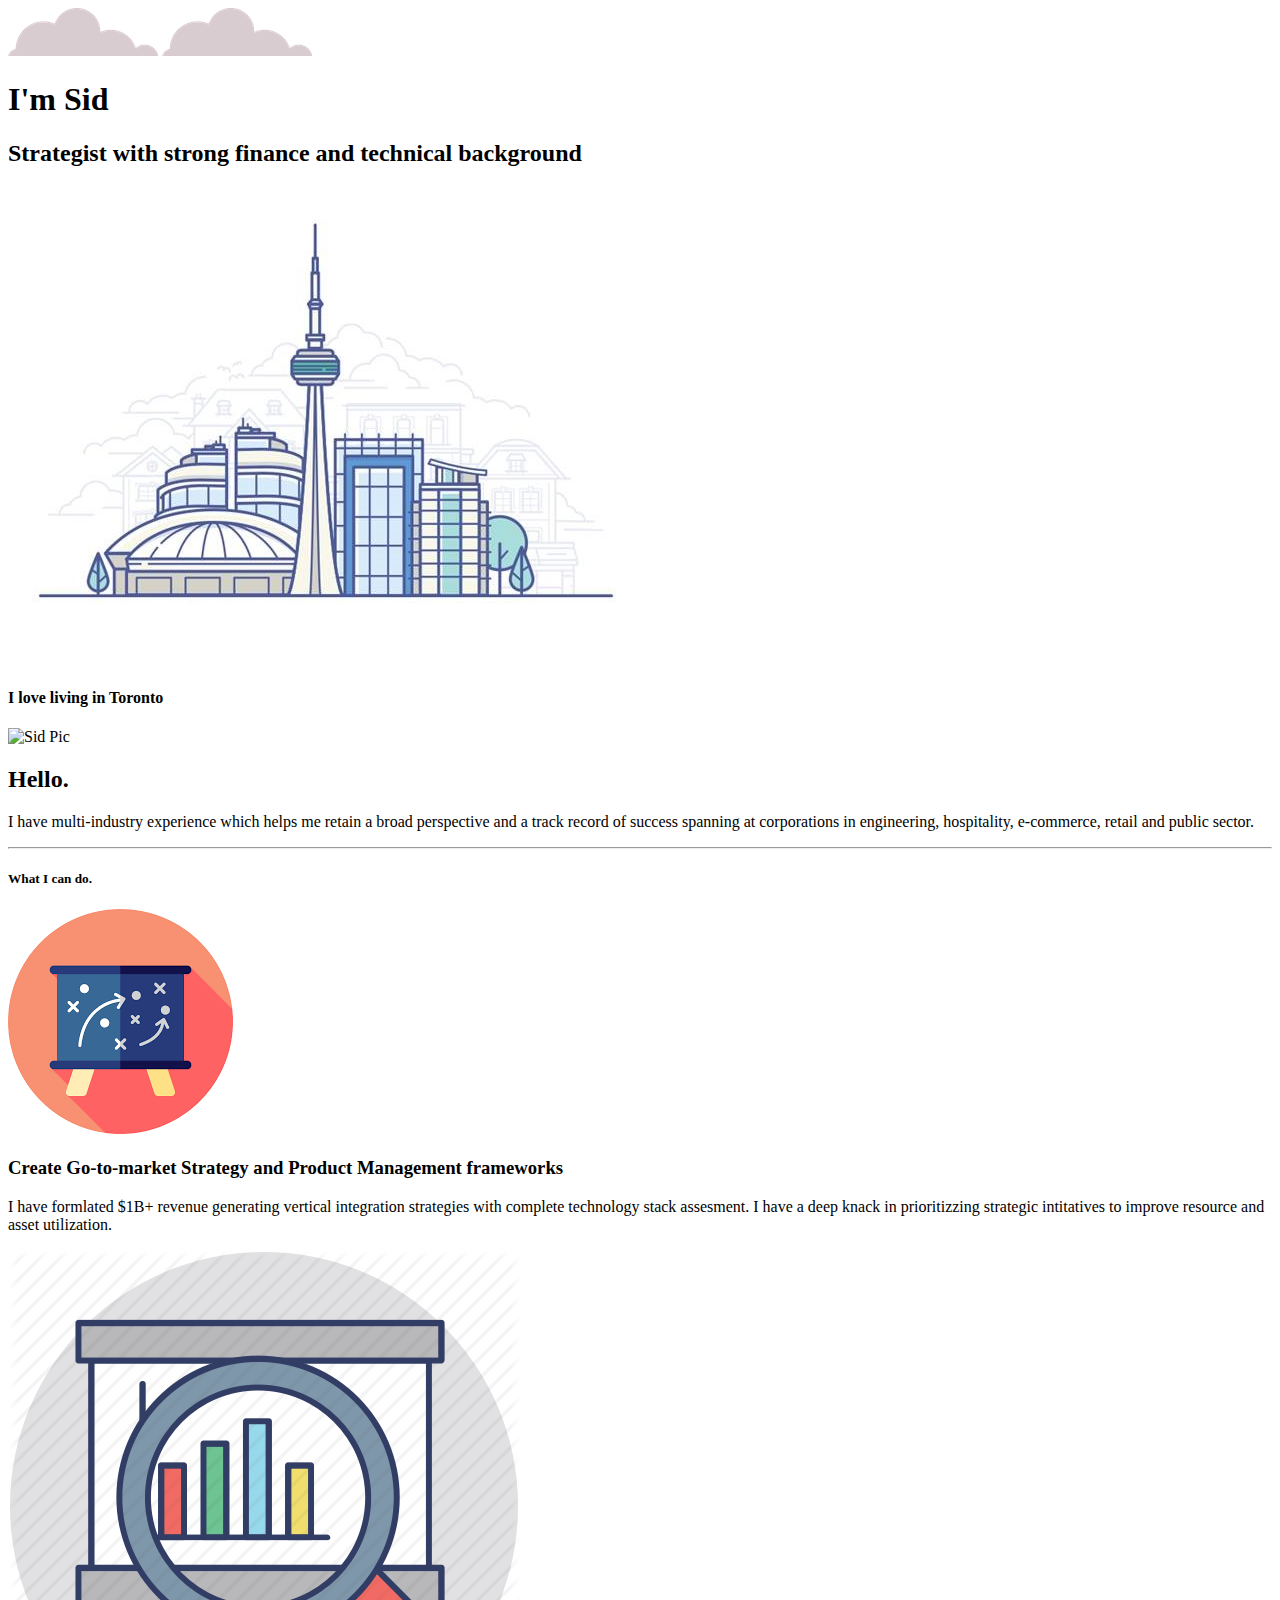
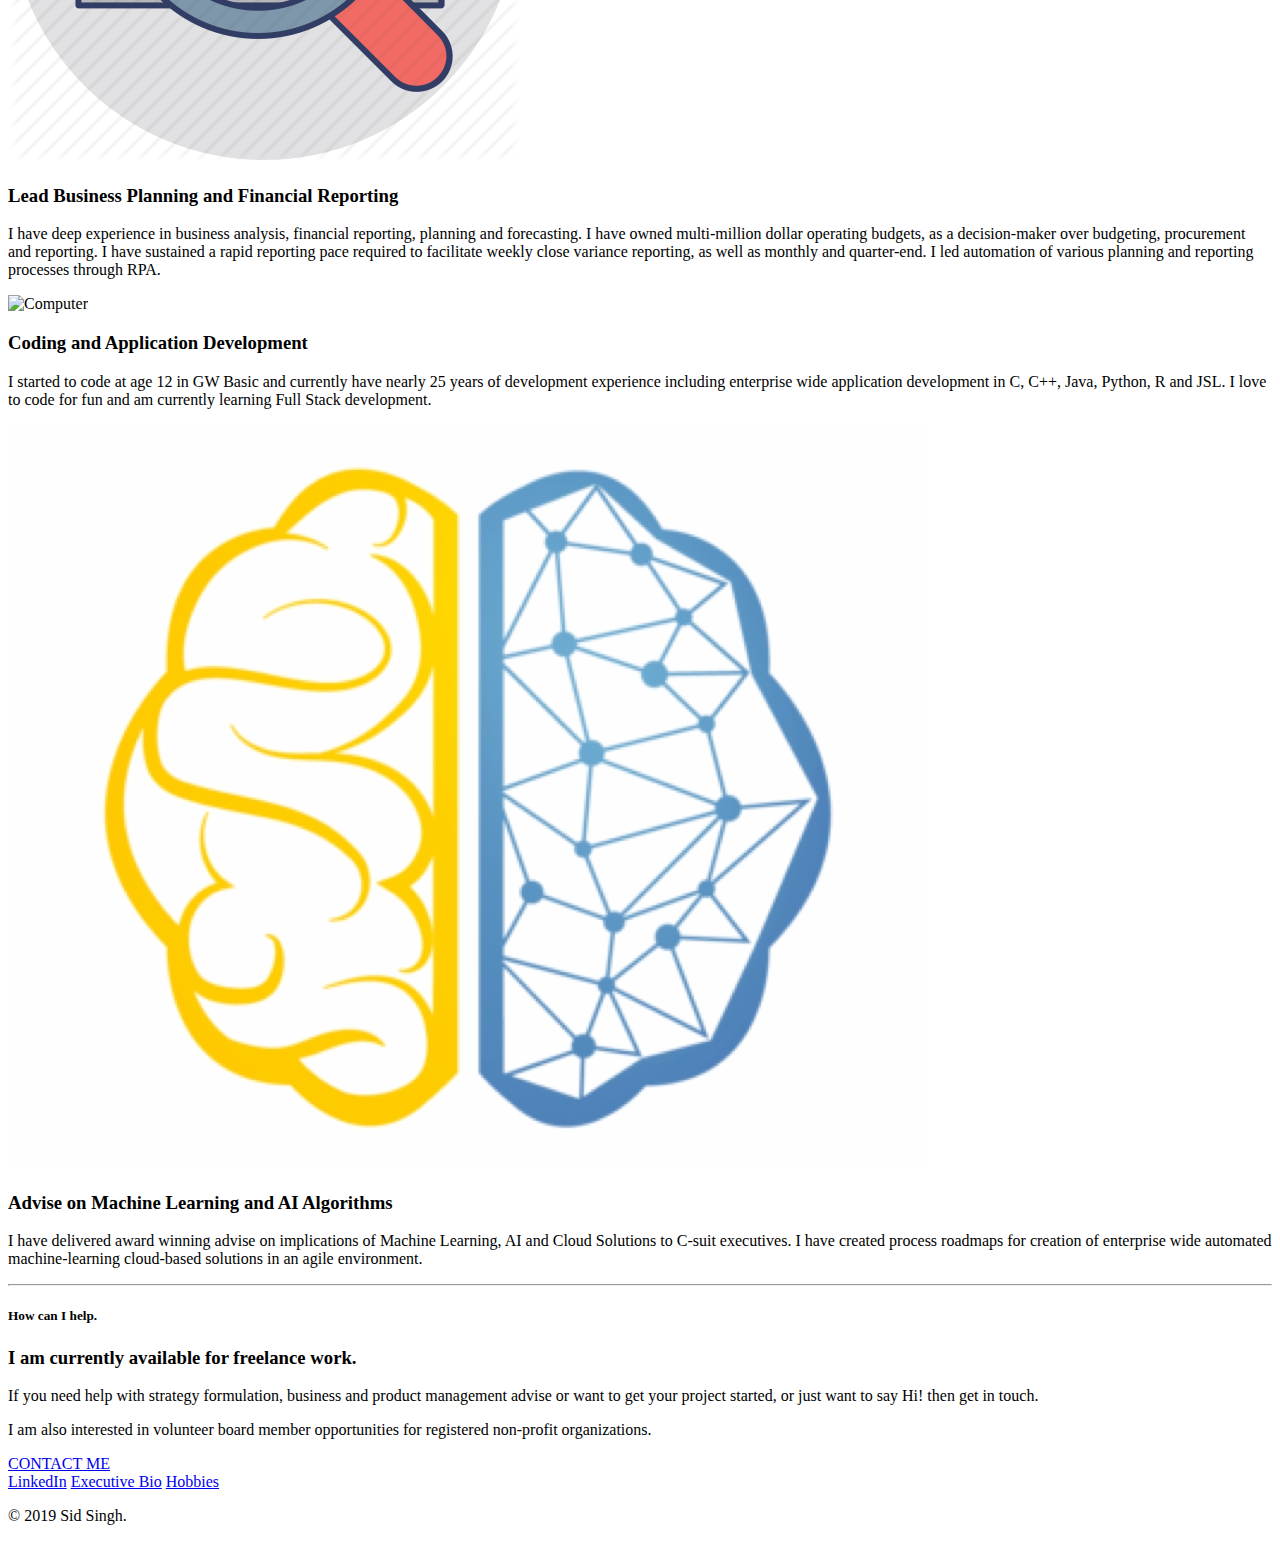
==== index.html @ 33d177bb "Update index.html" ====
<!DOCTYPE html>
<html lang="en" dir="ltr">
  <head>
    <meta charset="utf-8">
    <title>Sid WebPage</title>
    <link rel="stylesheet" href="css/styles.css">
    <link rel="icon" href="favicon3.ico">
    <link href="https://fonts.googleapis.com/css?family=Merriweather|Montserrat|Sacramento&display=swap" rel="stylesheet">
  </head>
  <body>
    <div class ="top-container">
      <img class="topcloud" src="cloud.png" alt="cloud">
      <img class="bottomcloud" src="cloud.png" alt="cloud">
      <h1>I'm Sid</h1>
      <h2>Strategist with strong finance and technical background</h2>
      <img class="toron" src="Toron2.jpg" alt="Toronto">
      <h4>I love living in Toronto</h4>
    </div>
    <div class="middle-container">
      <div class="profile">
        <img class ="sidpic" src="Sid Avatar KMD.png" alt="Sid Pic">
        <h2>Hello.</h2>
        <p class = "intropara">I have multi-industry experience which helps me retain a broad perspective and a track record of success spanning at corporations in engineering, hospitality, e-commerce, retail and public sector.</p>
      </div>
      <hr />
      <div class="skills">
          <h5>What I can do.</h4>
            <div class="skill-row">
                  <img class="strategy" src="strategy.png" alt="Strategy">
                  <h3>Create Go-to-market Strategy and Product Management frameworks</h3>
                  <p>I have formlated $1B+ revenue generating vertical integration strategies with complete technology stack assesment. I have a deep knack in prioritizzing strategic intitatives to improve resource and asset utilization.</p>
          </div>
          <div class="skill-row">
                  <img class="fin" src="Analysis.png" alt="Finance">
                  <h3>Lead Business Planning and Financial Reporting</h3>
                  <p>I have deep experience in business analysis, financial reporting, planning and forecasting. I have owned multi-million dollar operating budgets, as a decision-maker over budgeting, procurement and reporting. I have sustained a rapid reporting pace required to facilitate weekly close variance reporting, as well as monthly and quarter-end. I led automation of various planning and reporting processes through RPA.</p>
          </div>
          <div class="skill-row">
                  <img class="compu" src="computer.png" alt="Computer">
                  <h3>Coding and Application Development</h3>
                  <p>I started to code at age 12 in GW Basic and currently have nearly 25 years of development experience including enterprise wide application development in C, C++, Java, Python, R and JSL. I love to code for fun and am currently learning Full Stack development.</p>
          </div>
          <div class="skill-row">
                  <img class="ai" src="ML.png" alt="Artifical Intelligence">
                  <h3>Advise on Machine Learning and AI Algorithms</h3>
                  <p>I have delivered award winning advise on implications of Machine Learning, AI and Cloud Solutions to C-suit executives. I have created process roadmaps for creation of enterprise wide automated machine-learning cloud-based solutions in an agile environment.</p>
          </div>

      </div>
      <hr>
      <h5>How can I help.</h5>
      <h3>I am currently available for freelance work.</h3>
      <p class = "intropara">If you need help with strategy formulation, business and product management advise or want to get your project started, or just want to say Hi! then get in touch.</p>
      <p class = "intropara"> I am also interested in volunteer board member opportunities for registered non-profit organizations.</p>
      <a class="butn" href="mailto:sid.arhat@gmail.com">CONTACT ME</a>

    </div>

    <div class="bottom-container">
      <a class="footer-link" href="https://www.linkedin.com/in/sidsingh14/">LinkedIn</a>
      <a class="footer-link" href="execprofile.html">Executive Bio</a>
      <a class="footer-link" href="hobbies.html">Hobbies</a>
      <p class = "copyright">© 2019 Sid Singh.</p>
    </div>
  </body>
</html>
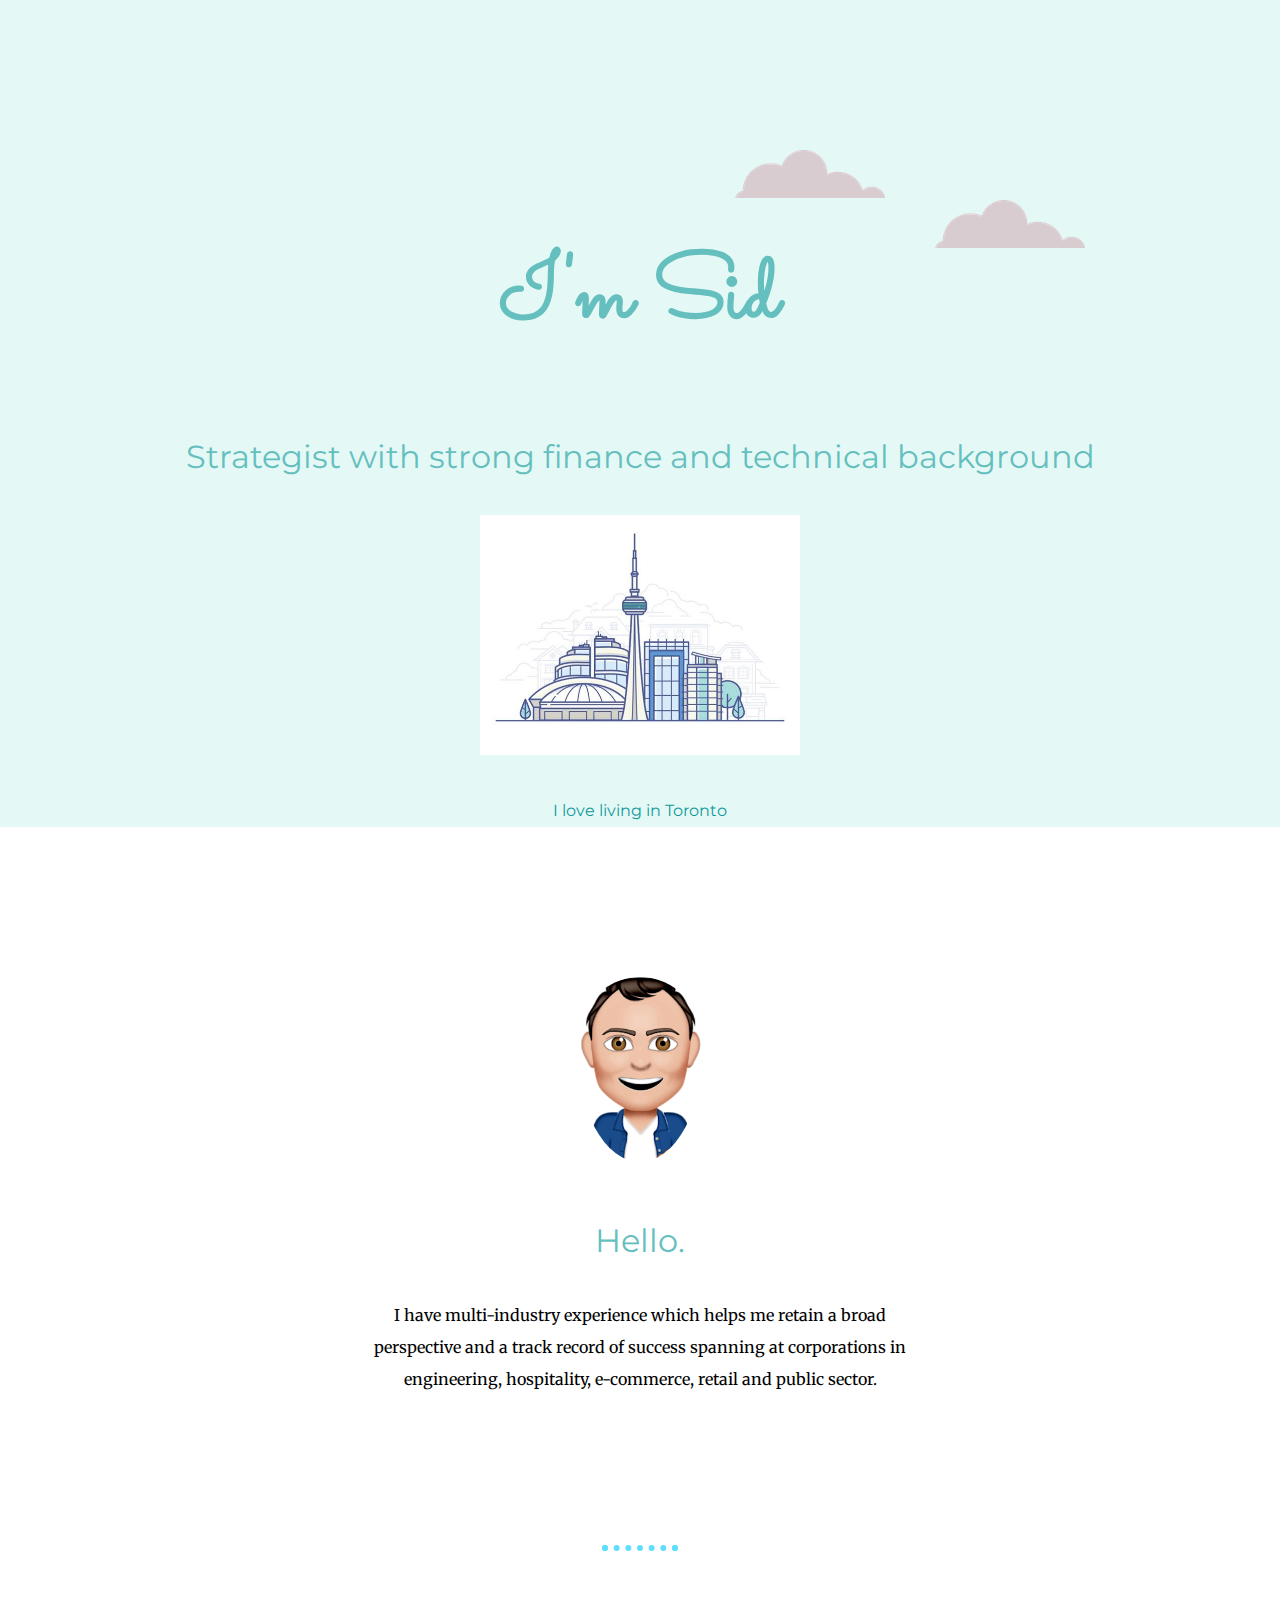
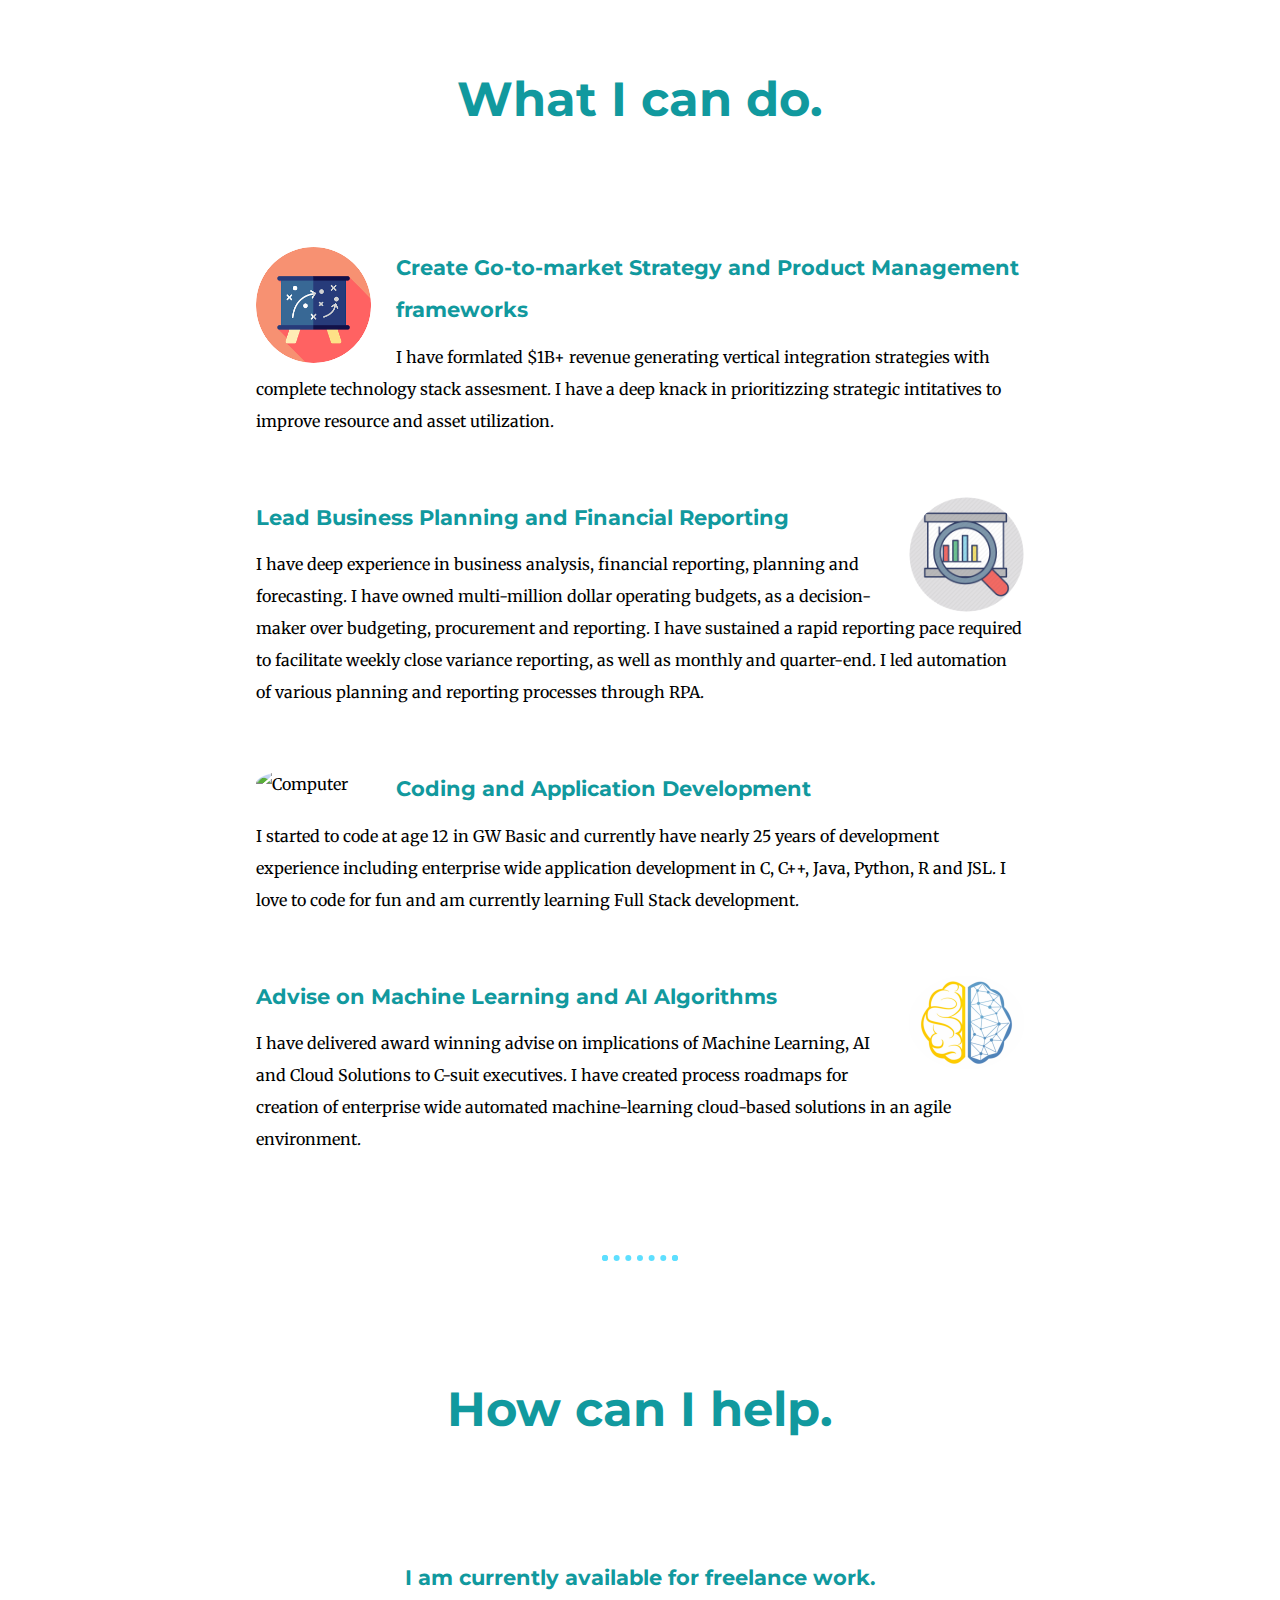
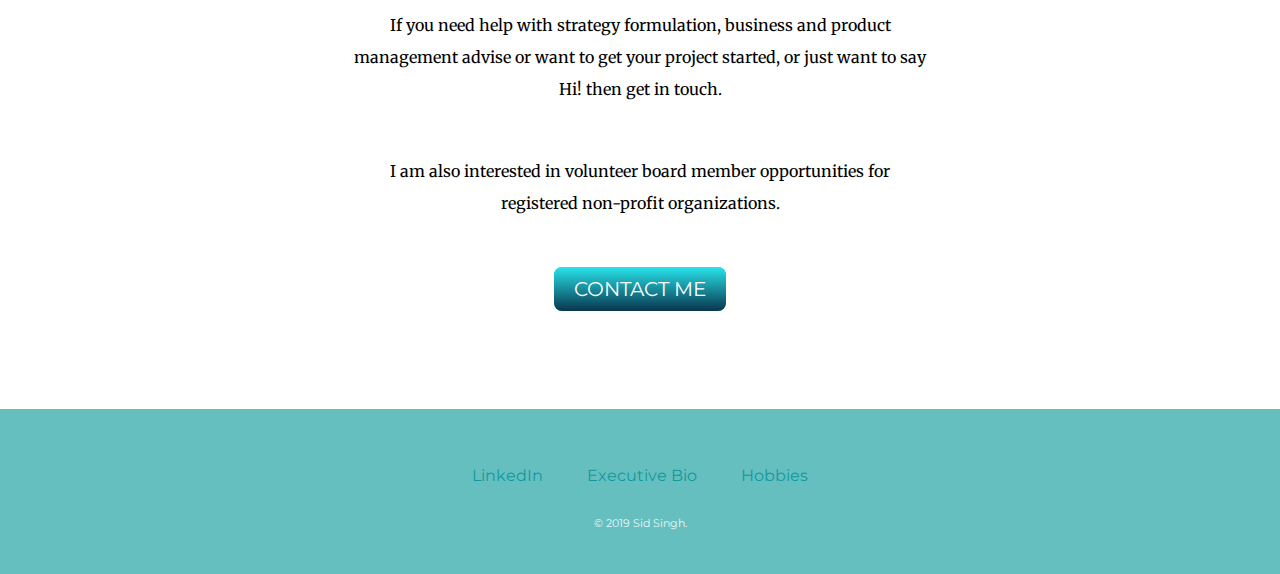
==== commit 2f43e6cf: "Update index.html" ====
--- a/index.html
+++ b/index.html
@@ -3,7 +3,7 @@
   <head>
     <meta charset="utf-8">
     <title>Sid WebPage</title>
-    <link rel="stylesheet" href="css/styles.css">
+    <link rel="stylesheet" href="style/styles.css">
     <link rel="icon" href="favicon3.ico">
     <link href="https://fonts.googleapis.com/css?family=Merriweather|Montserrat|Sacramento&display=swap" rel="stylesheet">
   </head>
--- a/style/styles.css
+++ b/style/styles.css
@@ -0,0 +1,179 @@
+body {
+  margin: 0;
+  text-align: center;
+  background-color:#0000;
+  font-family: 'Merriweather', serif;
+  line-height: 2;
+}
+
+h1{
+  color: #66BFBF;
+  font-family: 'Sacramento', cursive;
+  /*font-family: "Brush Script MT", cursive;*/
+  font-size: 5.625rem;
+  margin: 0 auto 0 auto;
+}
+h2{
+  color: #66BFBF;
+  font-family: 'Montserrat', sans-serif;
+  font-size: 2.0rem;
+  font-weight: normal;
+  padding-top: 10px;
+}
+h3{
+  color: #11999E;
+  font-family: 'Montserrat', sans-serif;
+  margin: 60px auto 10px auto;
+  font-size: 1.3rem;
+}
+h4{
+  color: #11999E;
+  font-family: 'Montserrat', sans-serif;
+  margin: 30px auto 30px auto;
+  font-weight: normal;
+}
+h5{
+  color: #11999E;
+  font-family: 'Montserrat', sans-serif;
+  margin: 100px auto 100px auto;
+  font-size: 3.0rem;
+}
+p{
+  margin: auto;
+  line-height: 2;
+}
+hr{
+  border: dotted #5edfff 6PX;
+  border-bottom: none;
+  width: 5%;
+  margin: 100px auto;
+}
+.intropara{
+  width: 45%;
+  margin: auto;
+  line-height: 2;
+  padding-bottom: 50px;
+}
+.midpara{
+  width: 80%;
+  margin: auto;
+  line-height: 2;
+  padding-bottom: 20px;
+}
+
+a{
+  color: #11999E;
+  font-family: 'Montserrat', sans-serif;
+  margin: 20px 20px;
+  text-decoration: none;
+}
+
+a:hover{
+  color: #EAF6F6;
+
+}
+.copyright{
+  color: #EAF6F6;
+  font-family: 'Montserrat', sans-serif;
+  margin: 20px 20px;
+  font-size: 0.7rem;
+}
+
+.top-container{
+  position: relative;
+  background-color:#E4F9F5;
+  padding-top: 100px;
+}
+.toron{
+  position: relative;
+  width: 25%;
+}
+.middle-container{
+  background-color: white;
+  position: relative;
+  margin: 100px 0;
+}
+.bottom-container{
+  background-color: #66BFBF;
+  position: relative;
+  padding-top: 50px;
+  padding-bottom: 20px;
+}
+.sidpic{
+  width: 10%;
+  border-radius: 50%;
+  padding-top: 50px;
+}
+
+.skills{
+  text-align: center;
+}
+.skill-row{
+  margin: 50px auto 50px auto;
+  width: 60%;
+  text-align: left;
+  line-height: 2;
+}
+.compu{
+  width: 15%;
+  border-radius: 50%;
+  float: left;
+  margin-right: 25px;
+}
+.fin{
+  width: 15%;
+  border-radius: 50%;
+  float: right;
+  margin-left: 25px;
+}
+.strategy{
+  width: 15%;
+  border-radius: 50%;
+  float: left;
+  margin-right: 25px;
+}
+.ai{
+  width: 15%;
+  border-radius: 50%;
+  float: right;
+  margin-left: 25px;
+}
+.bottomcloud{
+  position: absolute;
+  padding-top: 100px;
+  margin-left: 50px;
+}
+.topcloud{
+  position: relative;
+  padding-top: 50px;
+  margin-left: 340px;
+}
+
+
+
+.butn {
+  background: #28e4eb;
+  background-image: -webkit-linear-gradient(top, #28e4eb, #08354d);
+  background-image: -moz-linear-gradient(top, #28e4eb, #08354d);
+  background-image: -ms-linear-gradient(top, #28e4eb, #08354d);
+  background-image: -o-linear-gradient(top, #28e4eb, #08354d);
+  background-image: linear-gradient(to bottom, #28e4eb, #08354d);
+  -webkit-border-radius: 28;
+  -moz-border-radius: 28;
+  border-radius: 8px;
+  font-family: 'Montserrat', sans-serif;
+  color: #ffffff;
+  font-size: 20px;
+  padding: 10px 20px 10px 20px;
+  text-decoration: none;
+}
+
+.butn:hover {
+  background: #0b88bd;
+  background-image: -webkit-linear-gradient(top, #0b88bd, #2bc4ad);
+  background-image: -moz-linear-gradient(top, #0b88bd, #2bc4ad);
+  background-image: -ms-linear-gradient(top, #0b88bd, #2bc4ad);
+  background-image: -o-linear-gradient(top, #0b88bd, #2bc4ad);
+  background-image: linear-gradient(to bottom, #0b88bd, #2bc4ad);
+  text-decoration: none;
+}
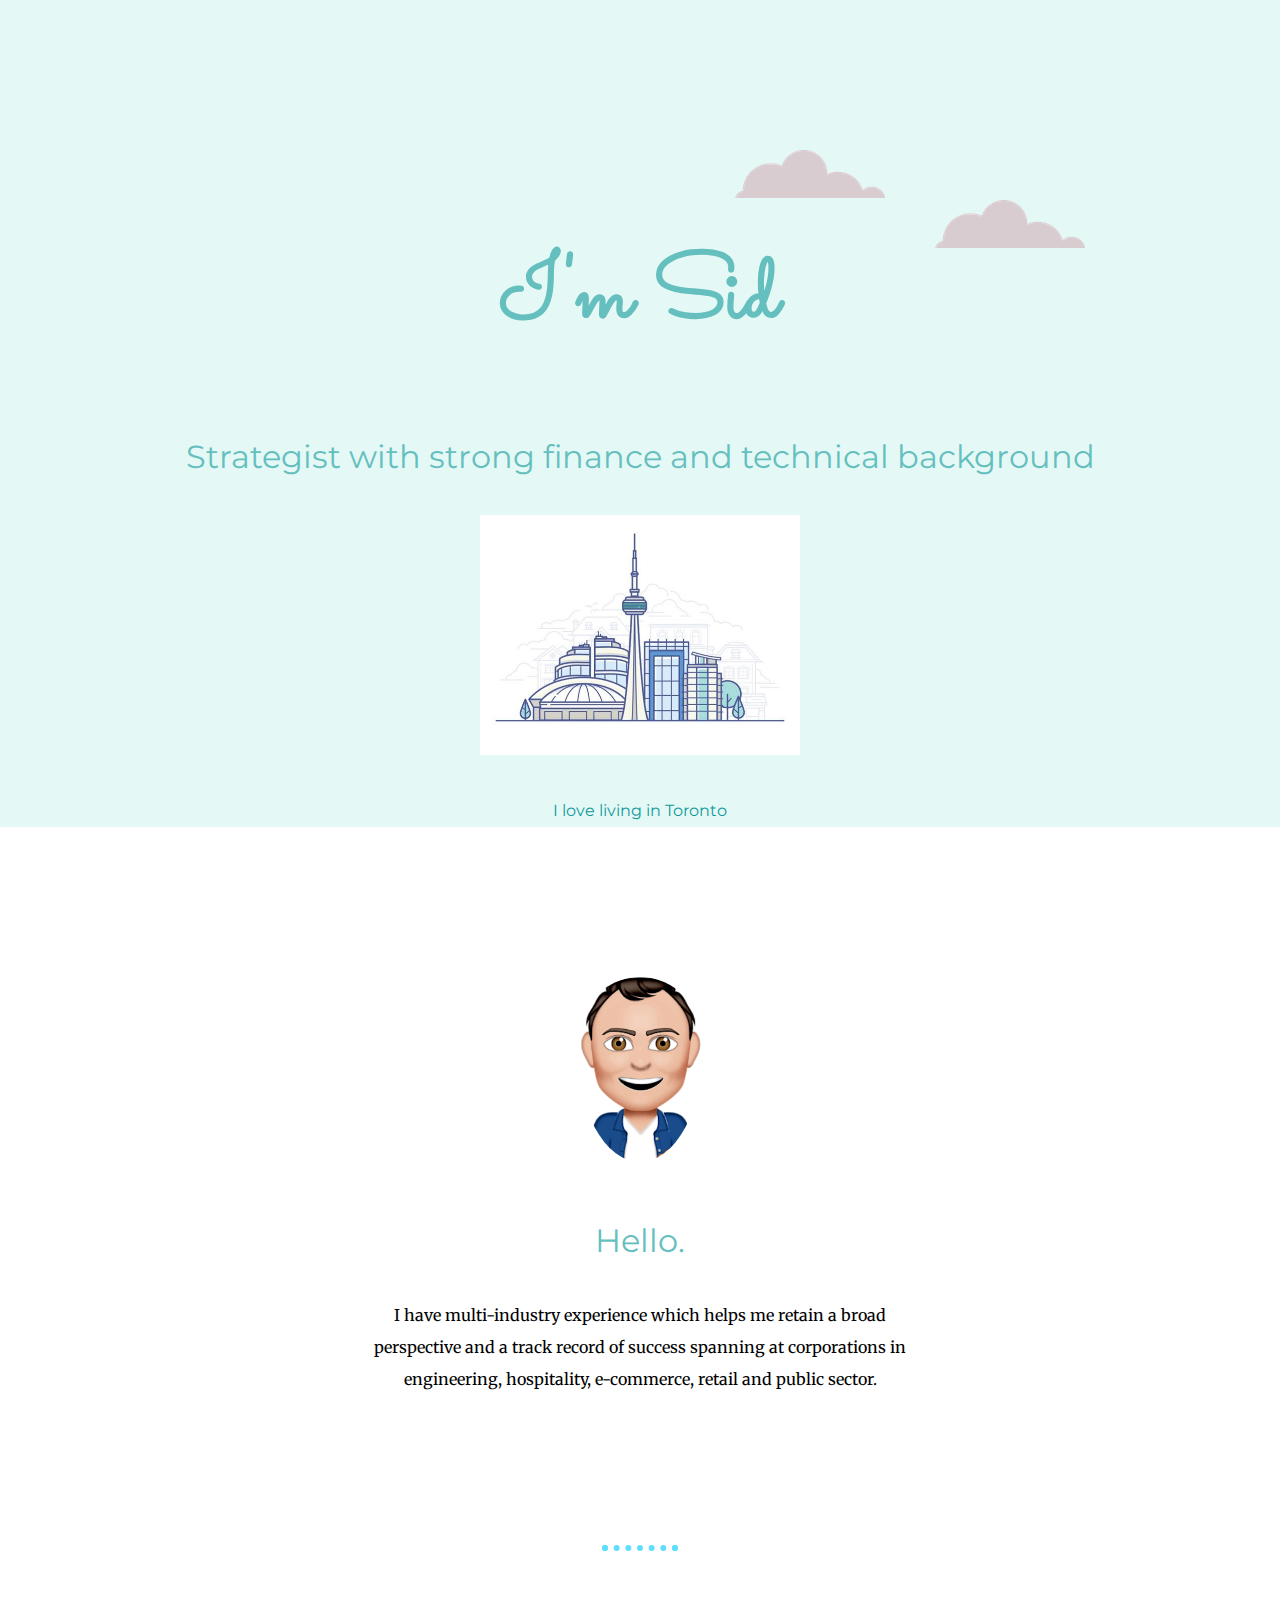
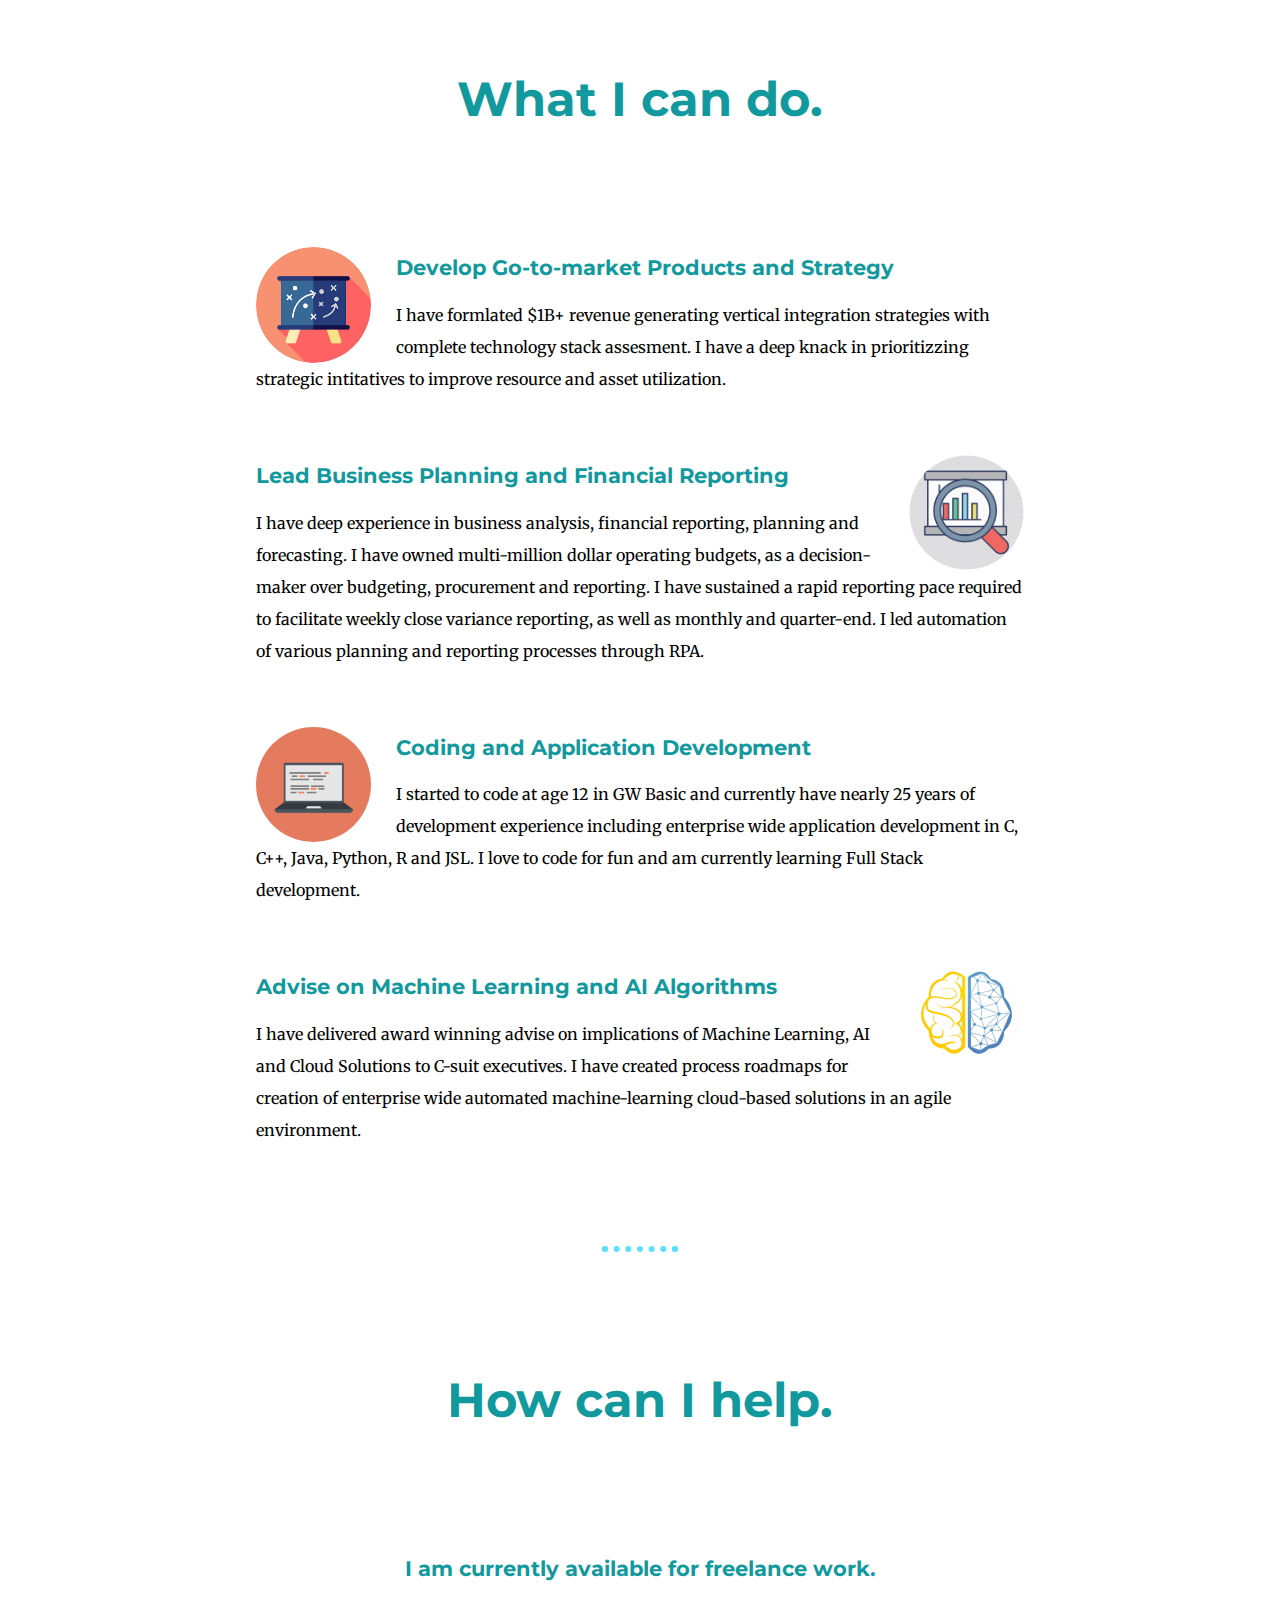
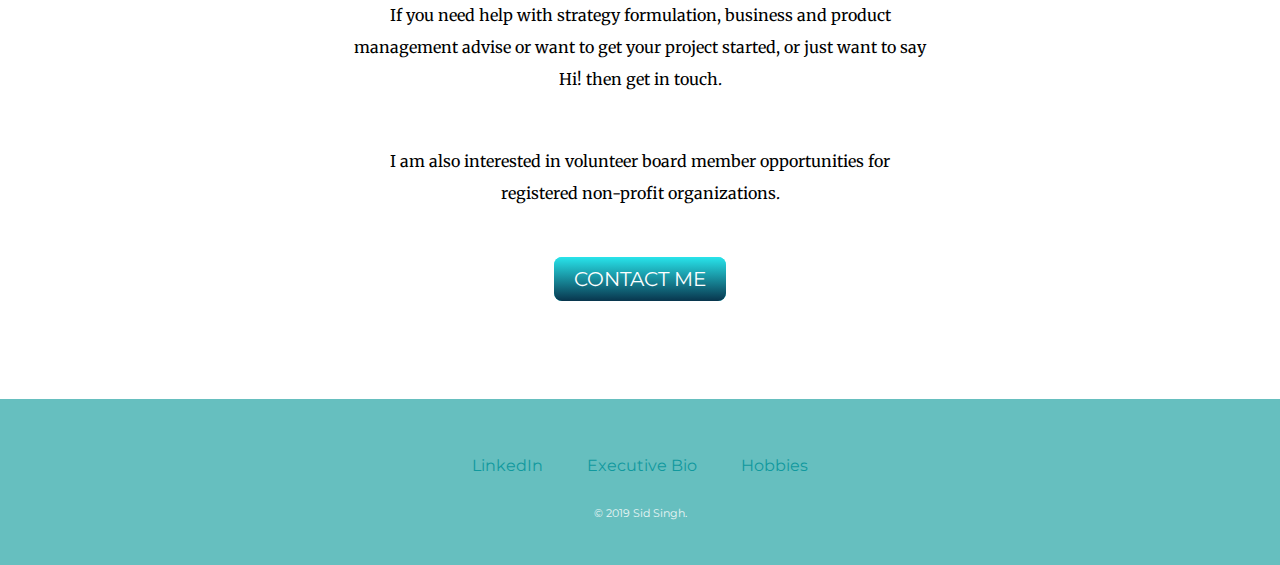
==== commit e6e8dbbd: "Update index.html" ====
--- a/index.html
+++ b/index.html
@@ -27,7 +27,7 @@
           <h5>What I can do.</h4>
             <div class="skill-row">
                   <img class="strategy" src="strategy.png" alt="Strategy">
-                  <h3>Create Go-to-market Strategy and Product Management frameworks</h3>
+                  <h3>Develop Go-to-market Products and Strategy</h3>
                   <p>I have formlated $1B+ revenue generating vertical integration strategies with complete technology stack assesment. I have a deep knack in prioritizzing strategic intitatives to improve resource and asset utilization.</p>
           </div>
           <div class="skill-row">
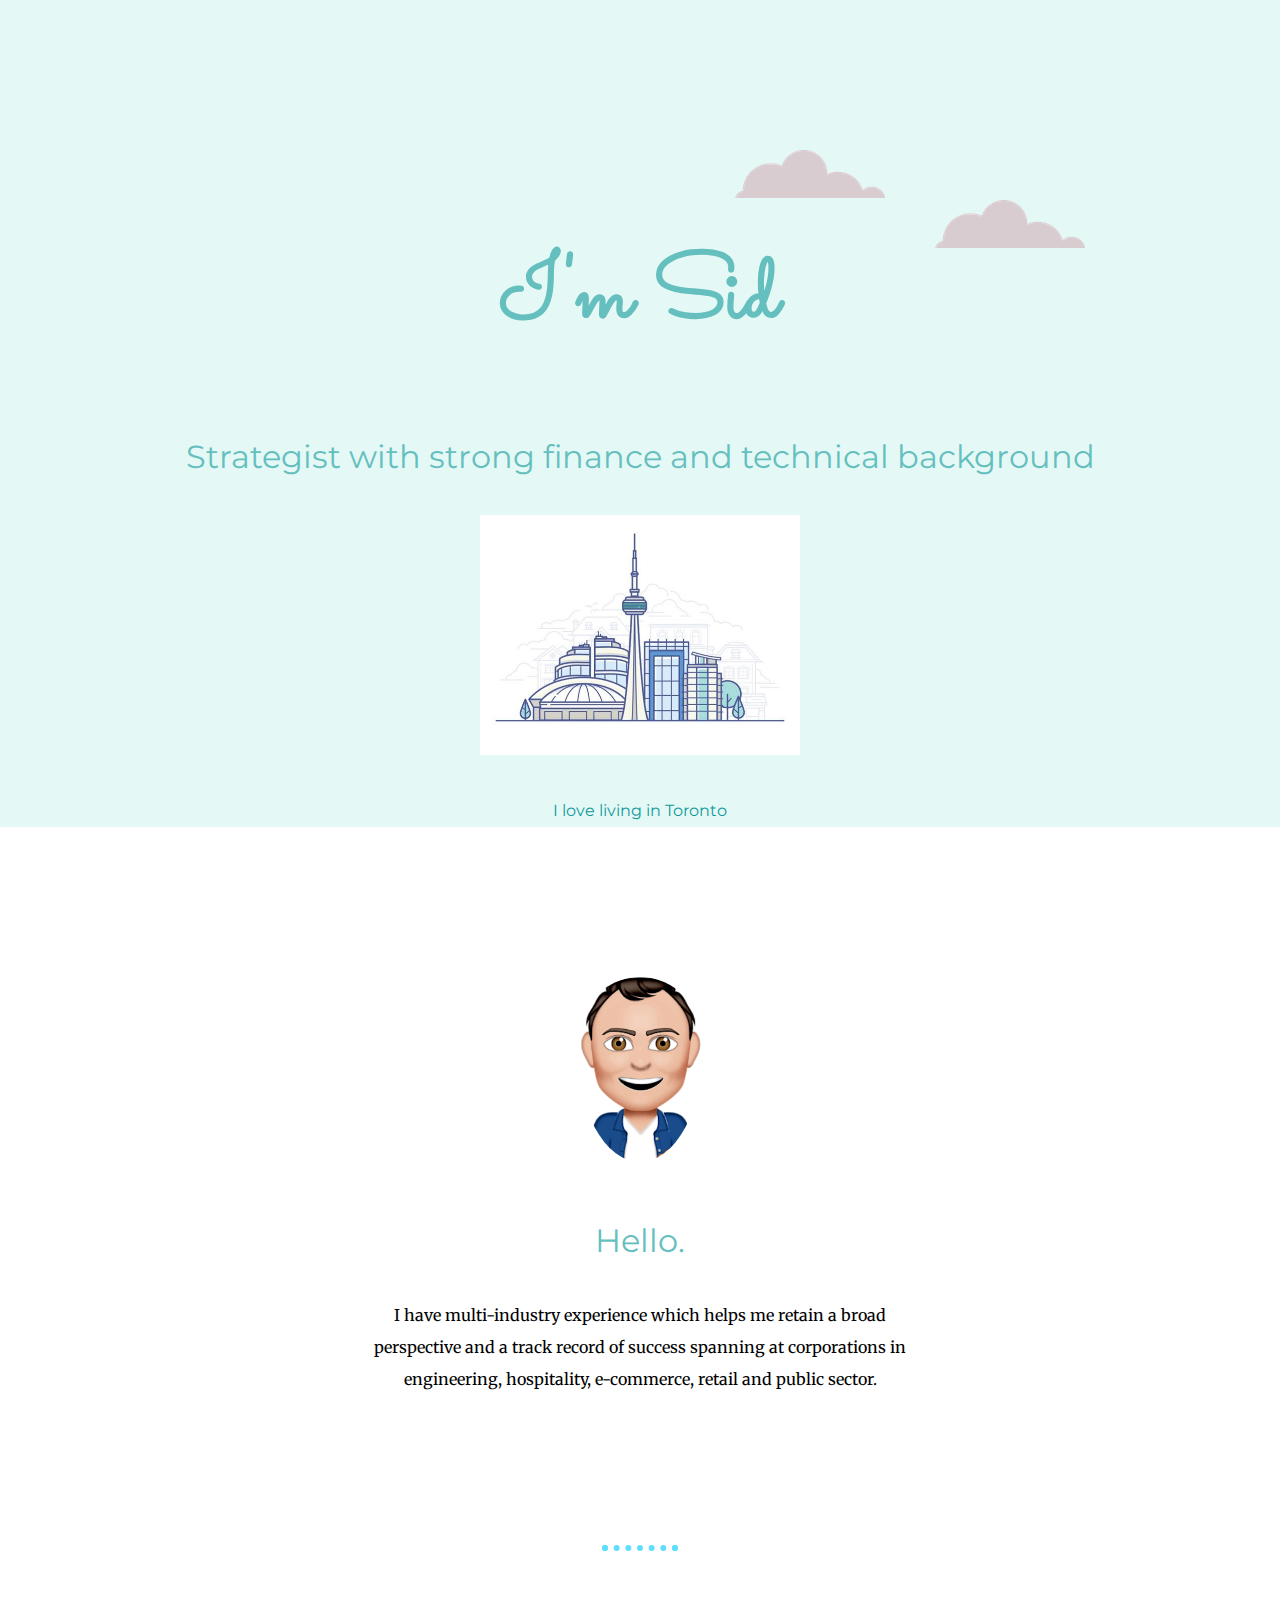
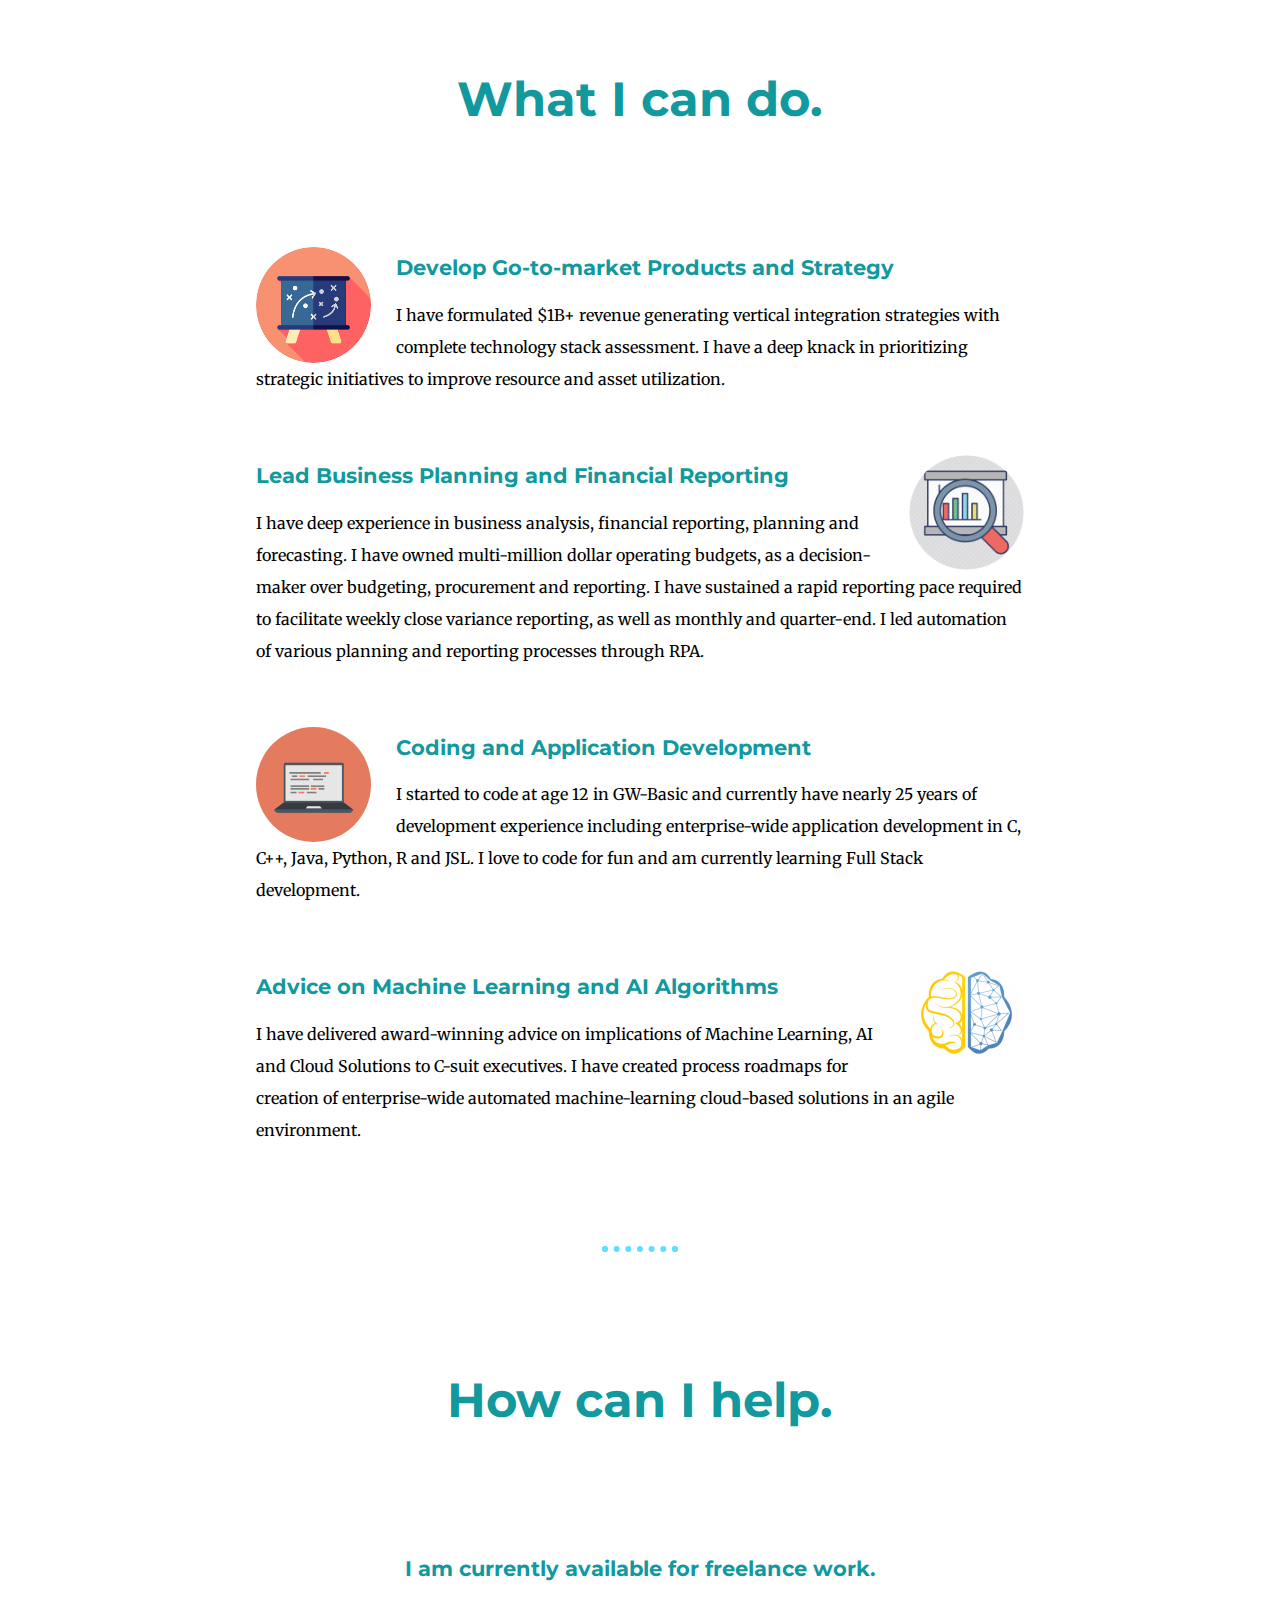
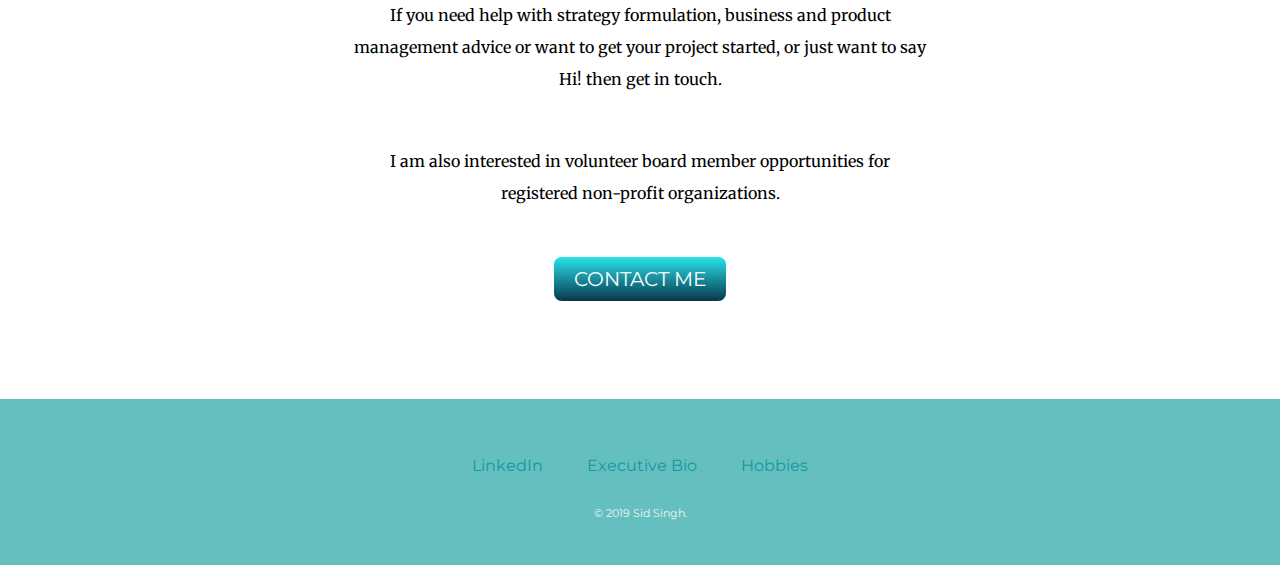
==== commit b3b729b7: "Update index.html" ====
--- a/index.html
+++ b/index.html
@@ -28,7 +28,7 @@
             <div class="skill-row">
                   <img class="strategy" src="strategy.png" alt="Strategy">
                   <h3>Develop Go-to-market Products and Strategy</h3>
-                  <p>I have formlated $1B+ revenue generating vertical integration strategies with complete technology stack assesment. I have a deep knack in prioritizzing strategic intitatives to improve resource and asset utilization.</p>
+                  <p>I have formulated $1B+ revenue generating vertical integration strategies with complete technology stack assessment. I have a deep knack in prioritizing strategic initiatives to improve resource and asset utilization.</p>
           </div>
           <div class="skill-row">
                   <img class="fin" src="Analysis.png" alt="Finance">
@@ -38,20 +38,20 @@
           <div class="skill-row">
                   <img class="compu" src="computer.png" alt="Computer">
                   <h3>Coding and Application Development</h3>
-                  <p>I started to code at age 12 in GW Basic and currently have nearly 25 years of development experience including enterprise wide application development in C, C++, Java, Python, R and JSL. I love to code for fun and am currently learning Full Stack development.</p>
+                  <p>I started to code at age 12 in GW-Basic and currently have nearly 25 years of development experience including enterprise-wide application development in C, C++, Java, Python, R and JSL. I love to code for fun and am currently learning Full Stack development.</p>
           </div>
           <div class="skill-row">
                   <img class="ai" src="ML.png" alt="Artifical Intelligence">
-                  <h3>Advise on Machine Learning and AI Algorithms</h3>
-                  <p>I have delivered award winning advise on implications of Machine Learning, AI and Cloud Solutions to C-suit executives. I have created process roadmaps for creation of enterprise wide automated machine-learning cloud-based solutions in an agile environment.</p>
+                  <h3>Advice on Machine Learning and AI Algorithms</h3>
+                  <p>I have delivered award-winning advice on implications of Machine Learning, AI and Cloud Solutions to C-suit executives. I have created process roadmaps for creation of enterprise-wide automated machine-learning cloud-based solutions in an agile environment.</p>
           </div>
 
       </div>
       <hr>
       <h5>How can I help.</h5>
       <h3>I am currently available for freelance work.</h3>
-      <p class = "intropara">If you need help with strategy formulation, business and product management advise or want to get your project started, or just want to say Hi! then get in touch.</p>
-      <p class = "intropara"> I am also interested in volunteer board member opportunities for registered non-profit organizations.</p>
+      <p class = "intropara">If you need help with strategy formulation, business and product management advice or want to get your project started, or just want to say Hi! then get in touch.</p>
+      <p class = "intropara">I am also interested in volunteer board member opportunities for registered non-profit organizations.</p>
       <a class="butn" href="mailto:sid.arhat@gmail.com">CONTACT ME</a>
 
     </div>
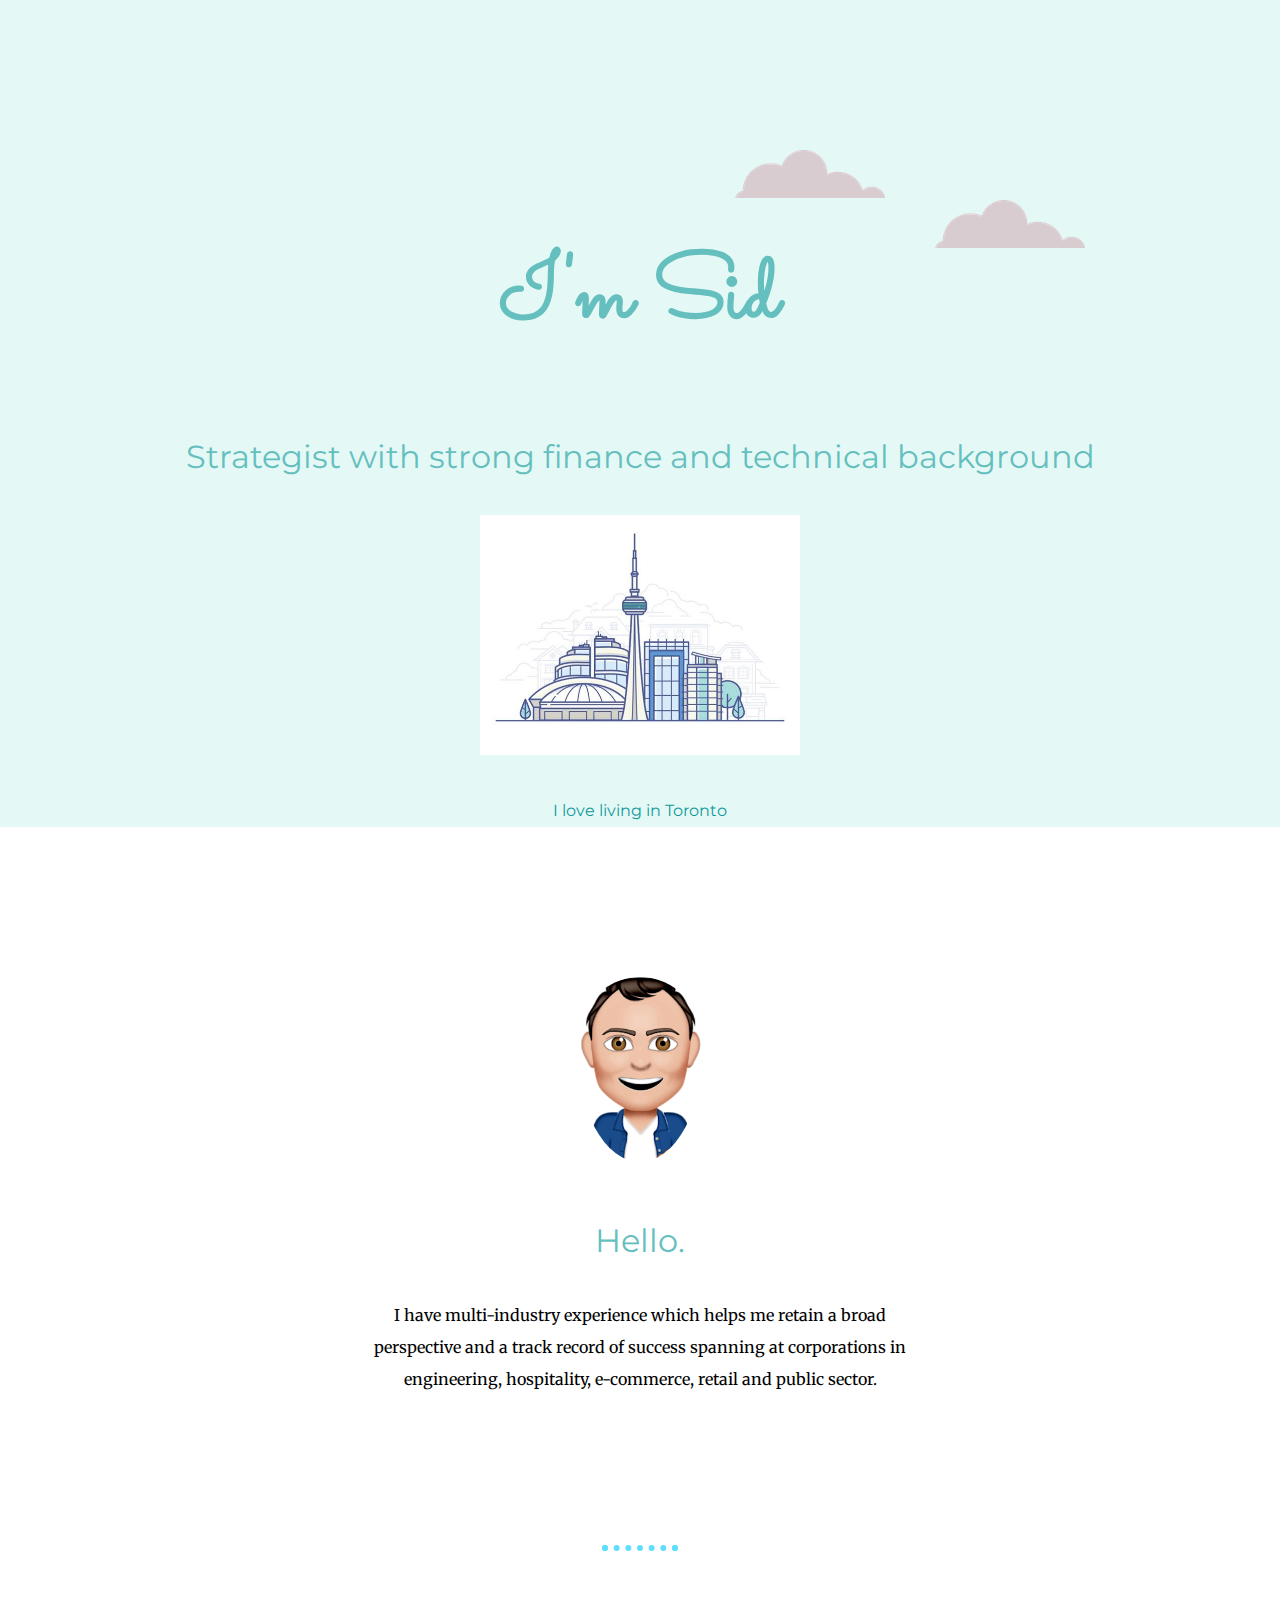
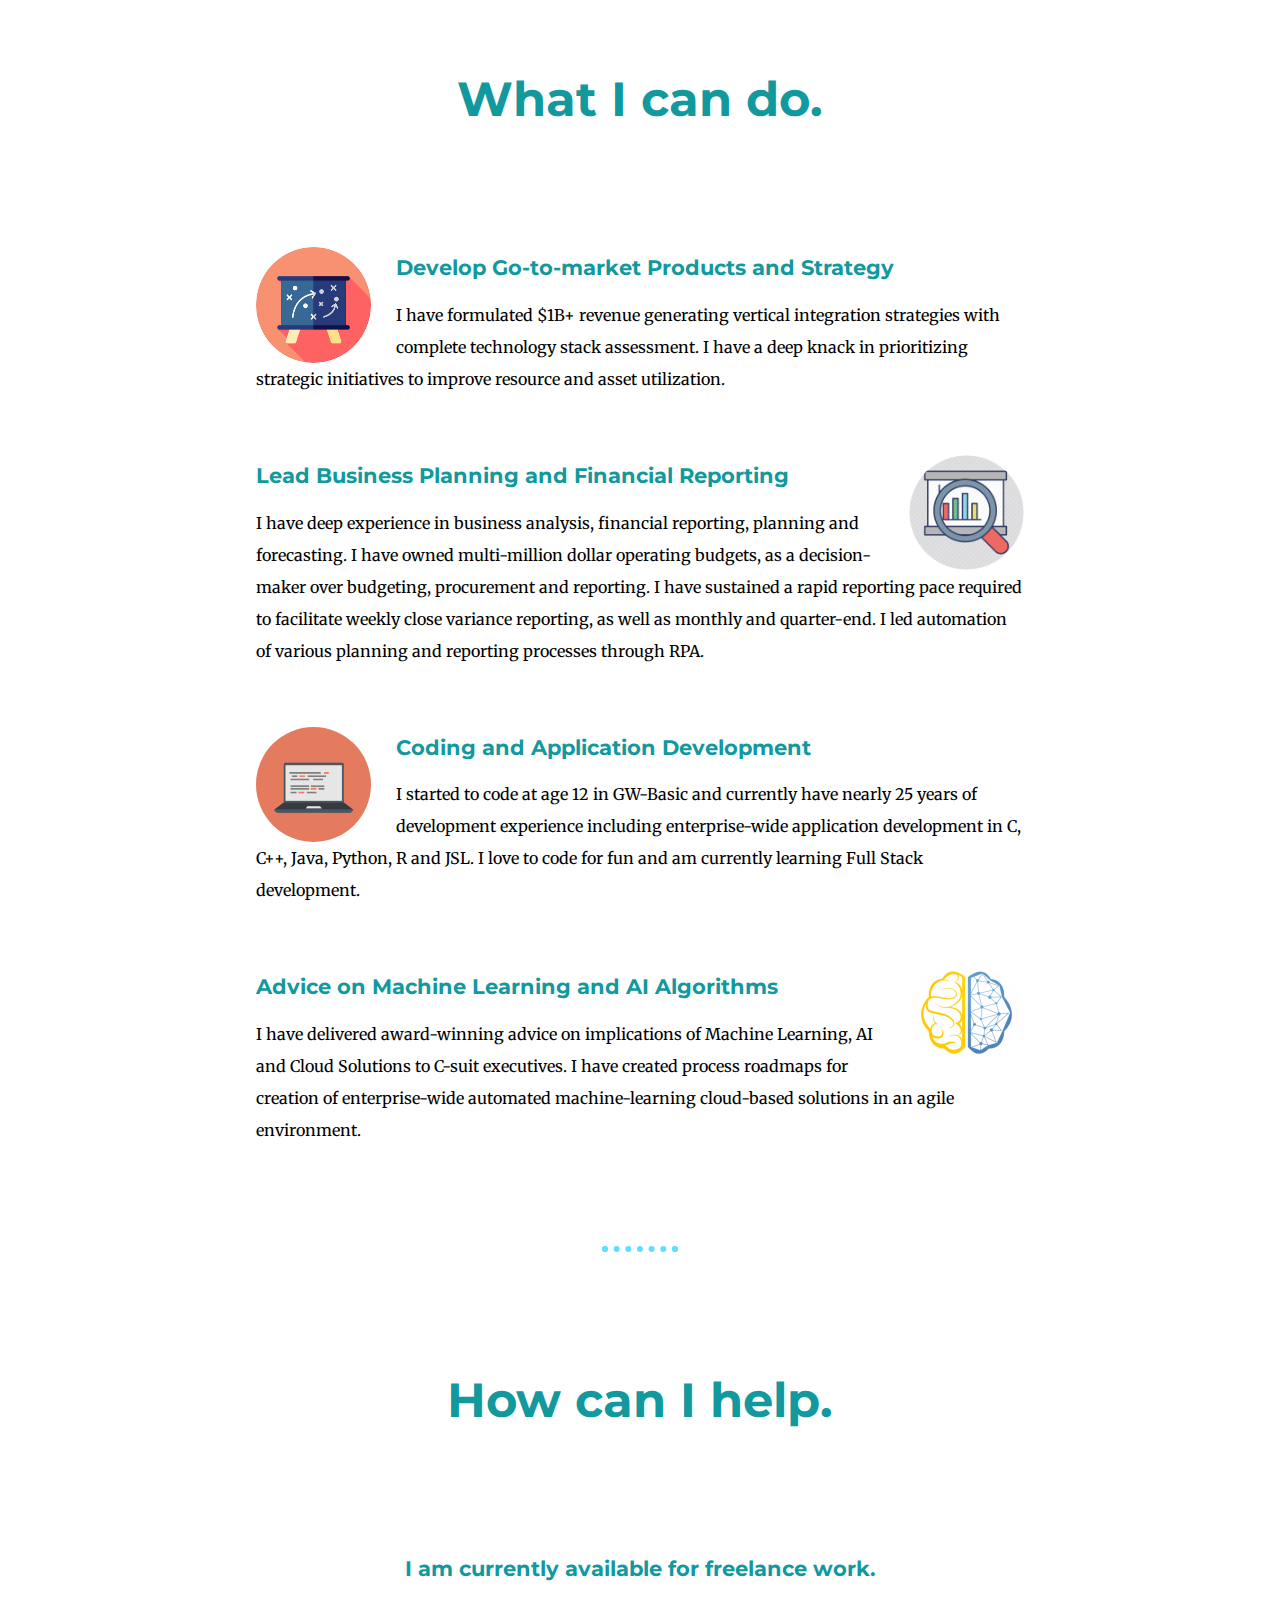
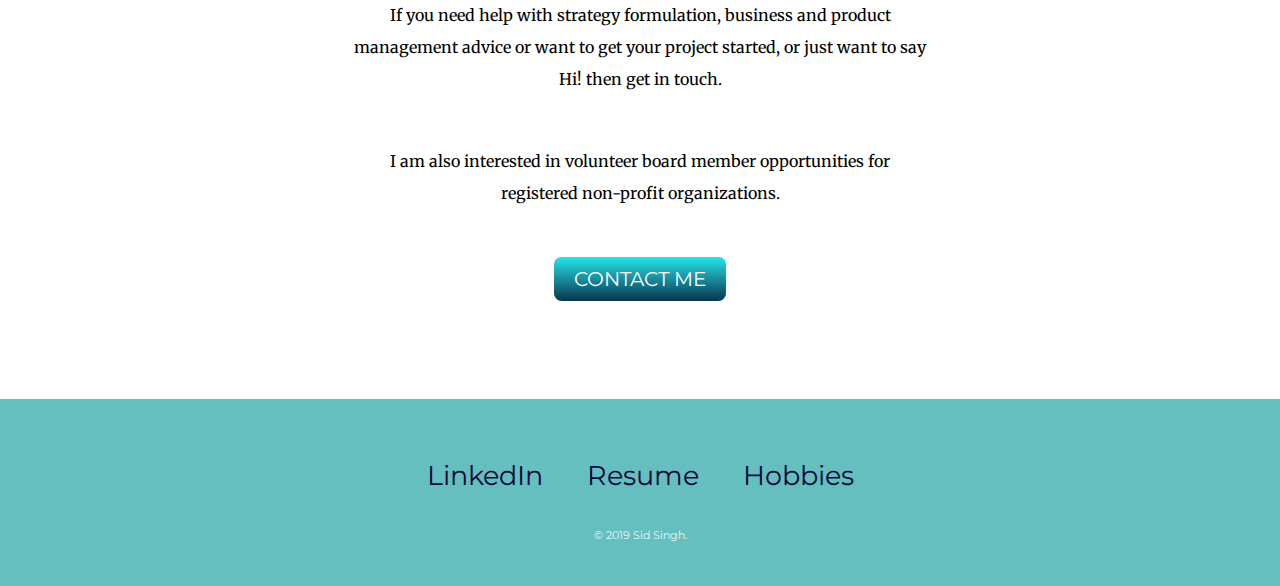
==== commit e114c4d1: "Update index.html" ====
--- a/index.html
+++ b/index.html
@@ -58,8 +58,8 @@
 
     <div class="bottom-container">
       <a class="footer-link" href="https://www.linkedin.com/in/sidsingh14/">LinkedIn</a>
-      <a class="footer-link" href="execprofile.html">Executive Bio</a>
-      <a class="footer-link" href="hobbies.html">Hobbies</a>
+      <a class="footer-link" download href="Sid Singh Resume ST PM.pdf">Resume</a>
+      <a class="footer-link" href="Hobbies.html">Hobbies</a>
       <p class = "copyright">© 2019 Sid Singh.</p>
     </div>
   </body>
--- a/style/styles.css
+++ b/style/styles.css
@@ -62,9 +62,10 @@
 }
 
 a{
-  color: #11999E;
+  color: #0c093c;
   font-family: 'Montserrat', sans-serif;
   margin: 20px 20px;
+  font-size: 1.7rem;
   text-decoration: none;
 }
 
@@ -87,6 +88,10 @@
 .toron{
   position: relative;
   width: 25%;
+}
+.globe{
+  position: relative;
+  width: 20%;
 }
 .middle-container{
   background-color: white;
@@ -126,6 +131,21 @@
   float: right;
   margin-left: 25px;
 }
+.Yamahapic{
+    position: relative;
+    width: 30%;
+}
+.micropic{
+  width: 20%;
+  border-radius: 50%;
+}
+
+
+.guitar{
+    position: relative;
+    width: 20%;
+}
+
 .strategy{
   width: 15%;
   border-radius: 50%;
@@ -148,7 +168,11 @@
   padding-top: 50px;
   margin-left: 340px;
 }
-
+.topcloud2{
+  position: relative;
+  padding-top: 100px;
+  margin-left: 20px;
+}
 
 
 .butn {
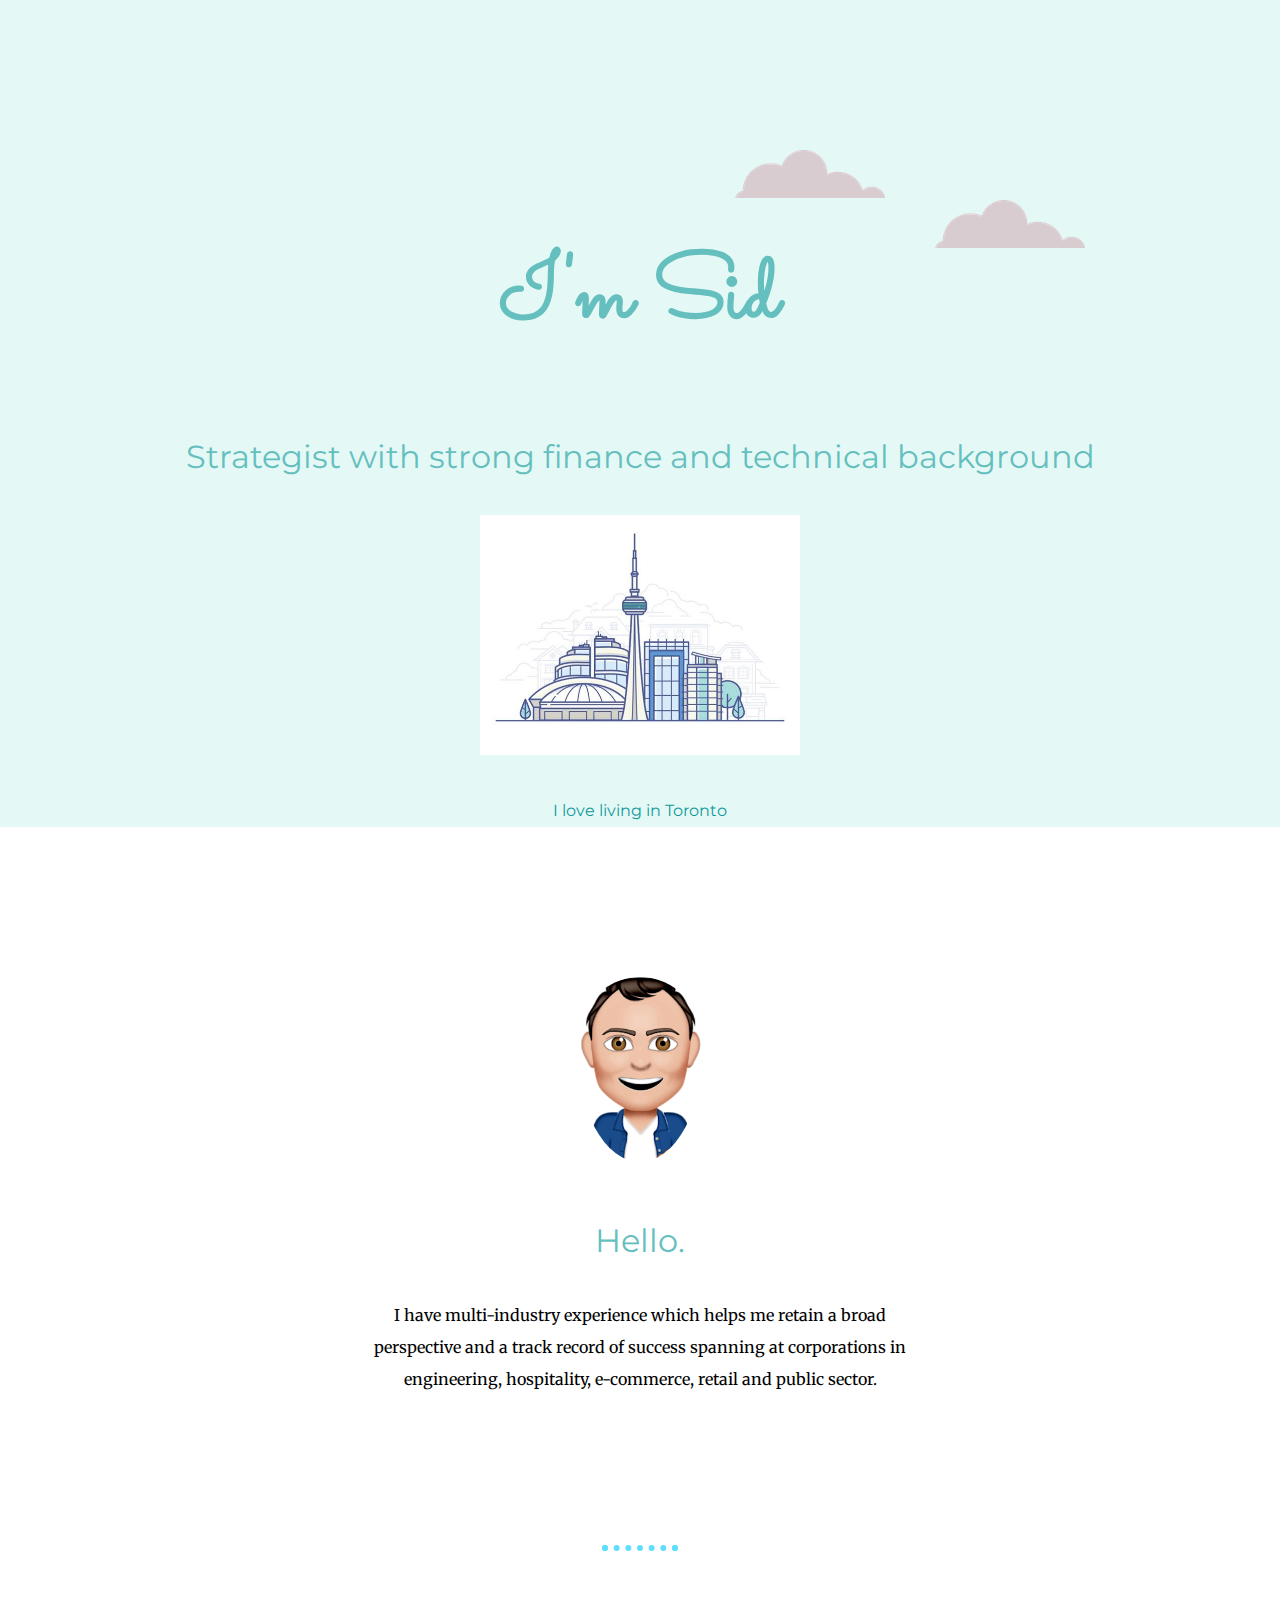
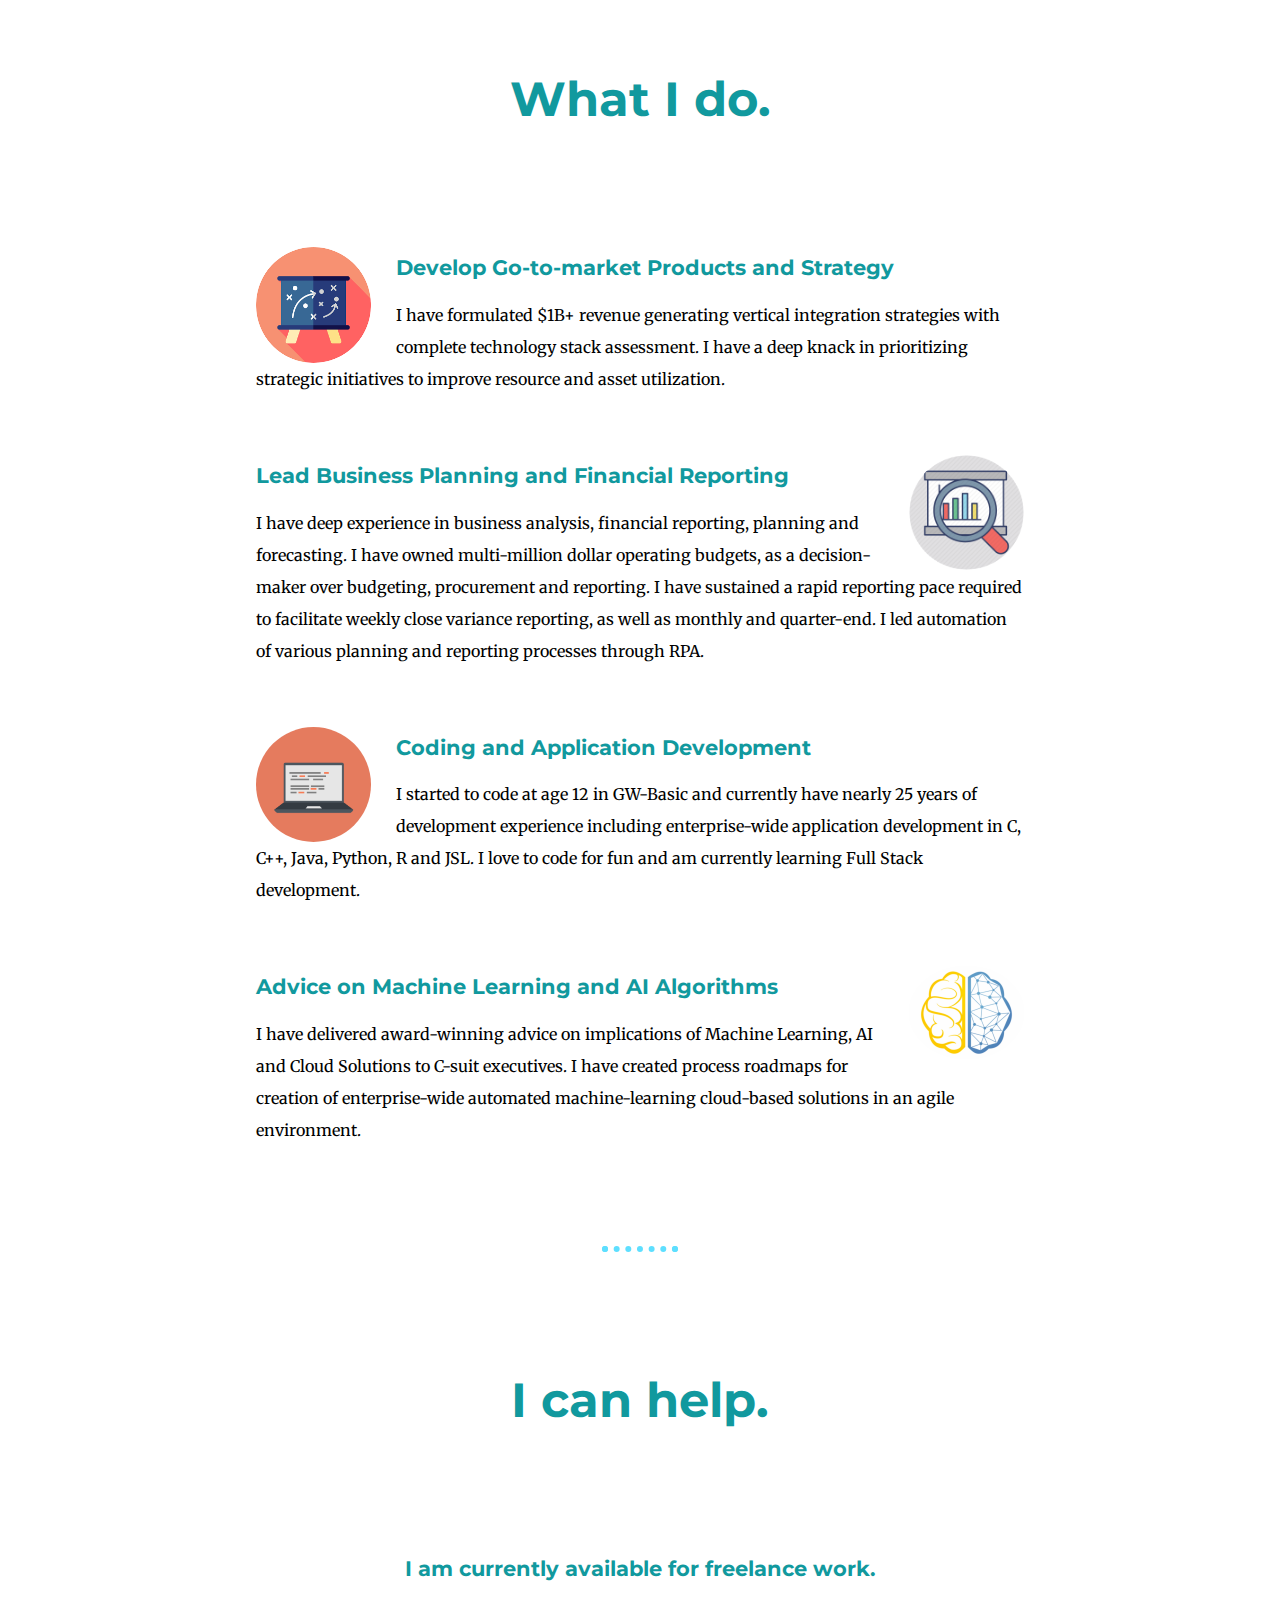
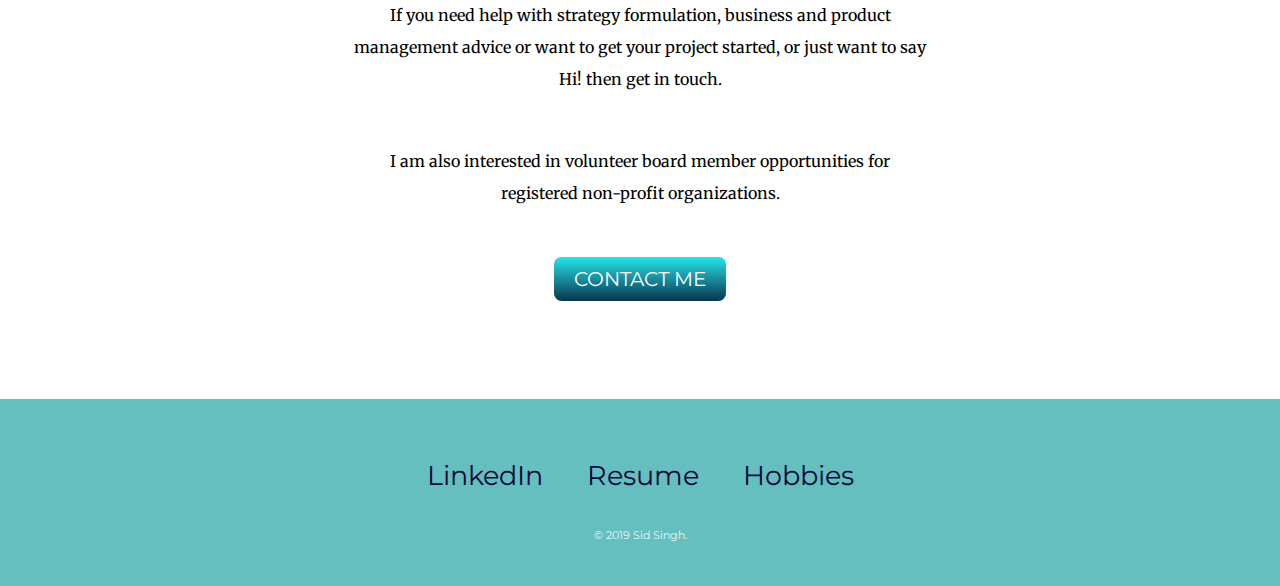
==== commit 4847693a: "Update index.html" ====
--- a/index.html
+++ b/index.html
@@ -24,7 +24,7 @@
       </div>
       <hr />
       <div class="skills">
-          <h5>What I can do.</h4>
+          <h5>What I do.</h4>
             <div class="skill-row">
                   <img class="strategy" src="strategy.png" alt="Strategy">
                   <h3>Develop Go-to-market Products and Strategy</h3>
@@ -48,7 +48,7 @@
 
       </div>
       <hr>
-      <h5>How can I help.</h5>
+      <h5>I can help.</h5>
       <h3>I am currently available for freelance work.</h3>
       <p class = "intropara">If you need help with strategy formulation, business and product management advice or want to get your project started, or just want to say Hi! then get in touch.</p>
       <p class = "intropara">I am also interested in volunteer board member opportunities for registered non-profit organizations.</p>
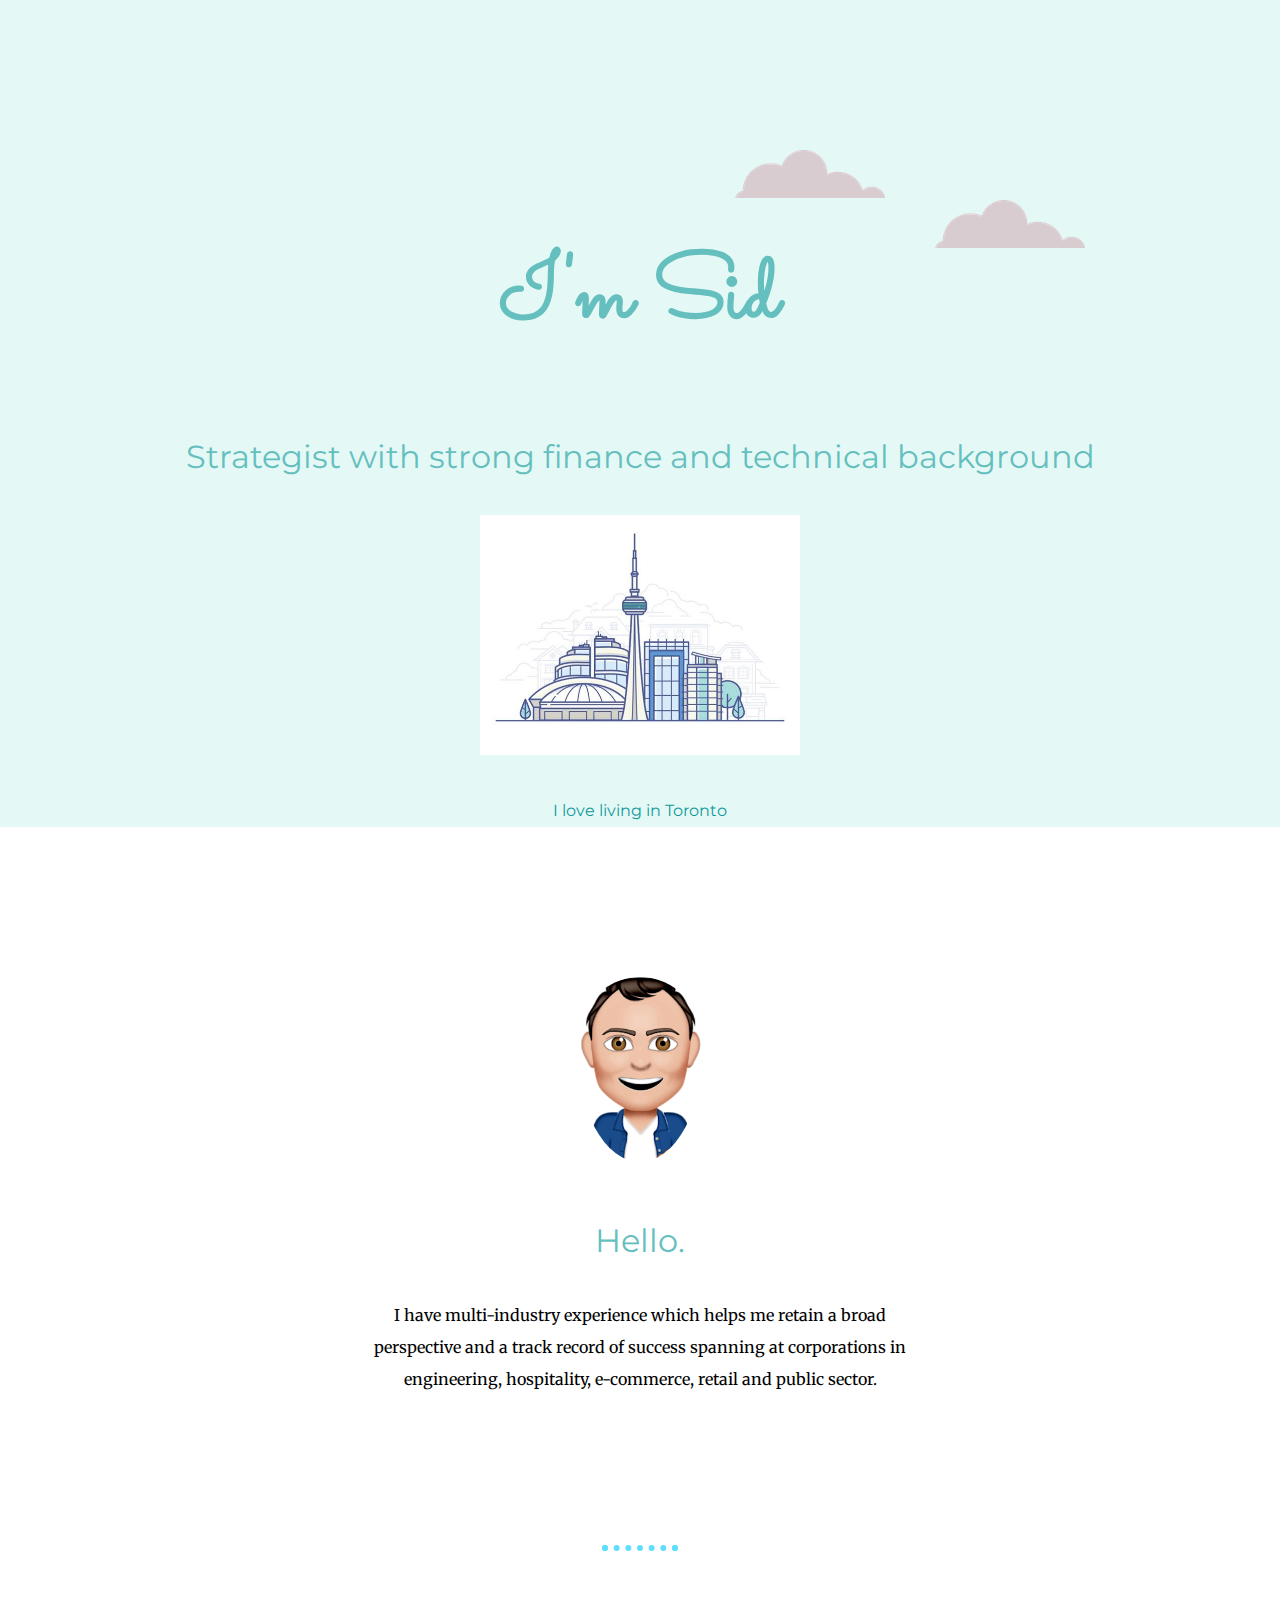
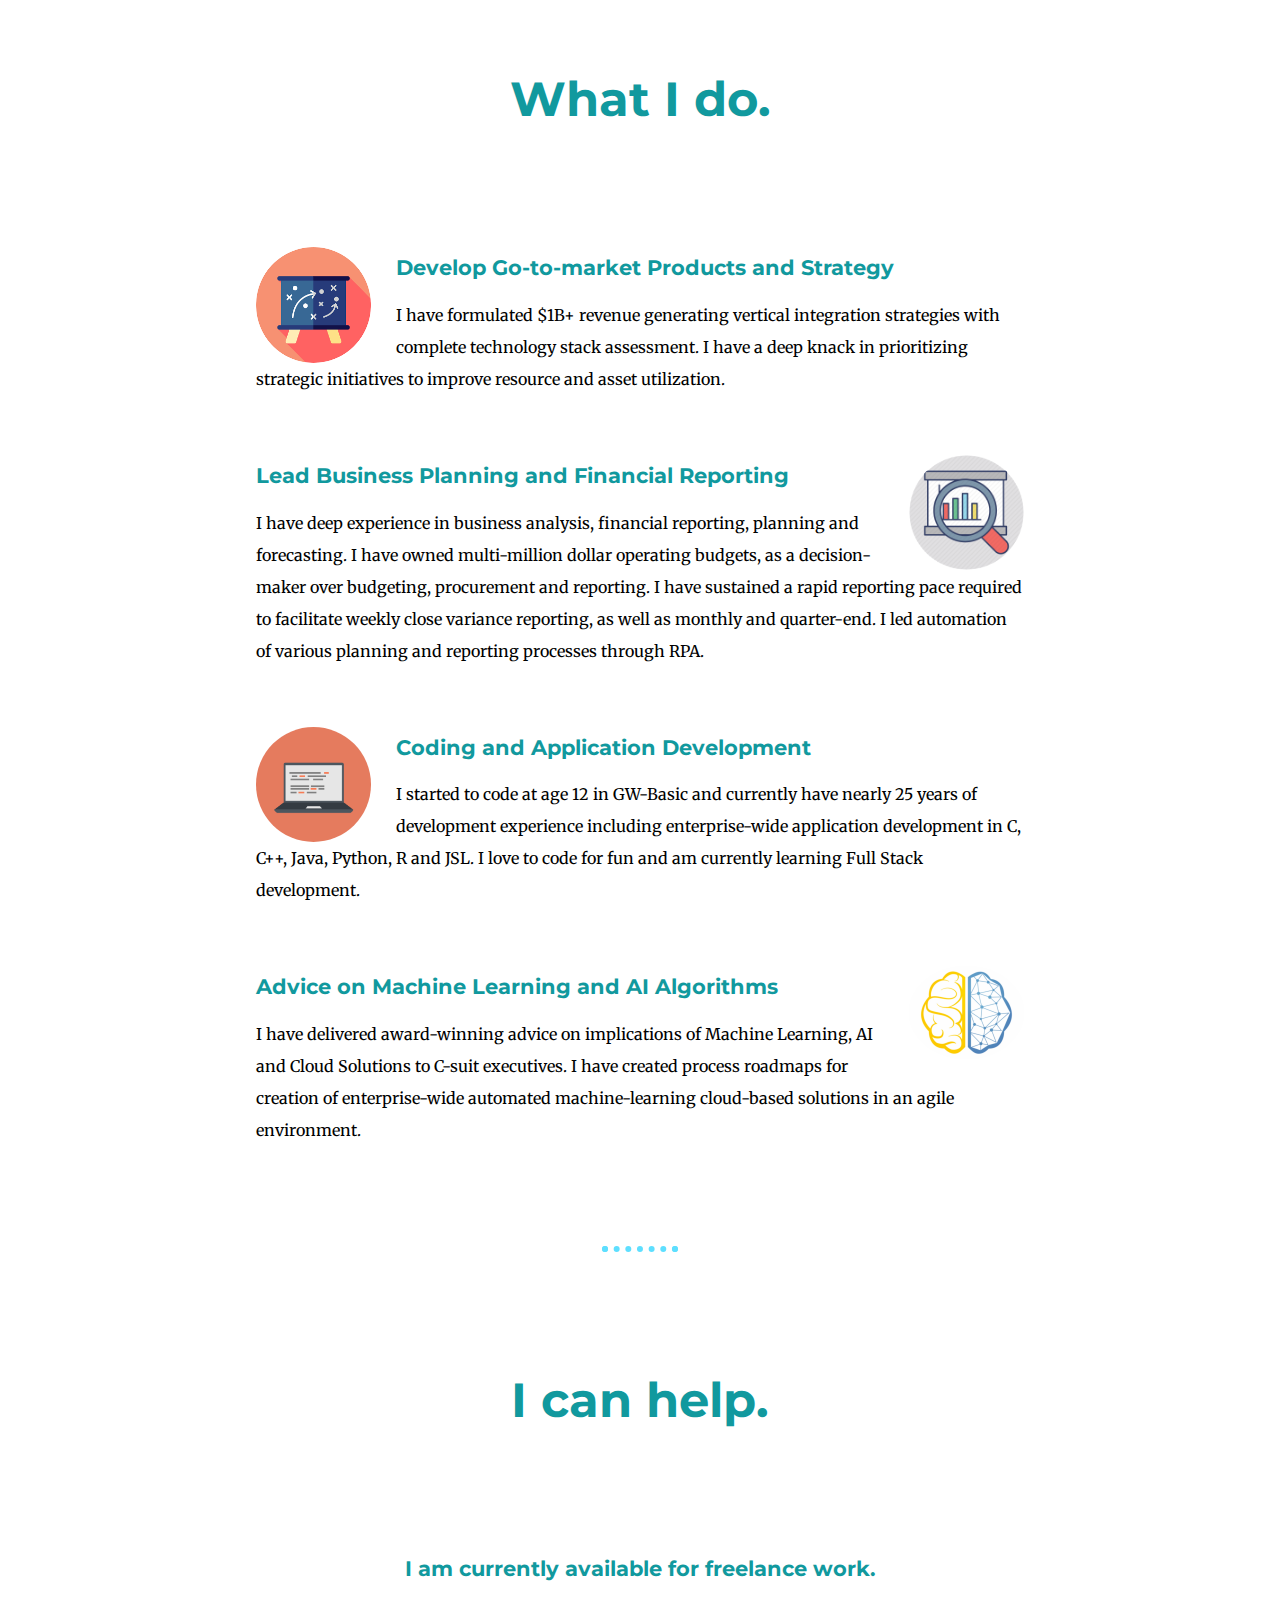
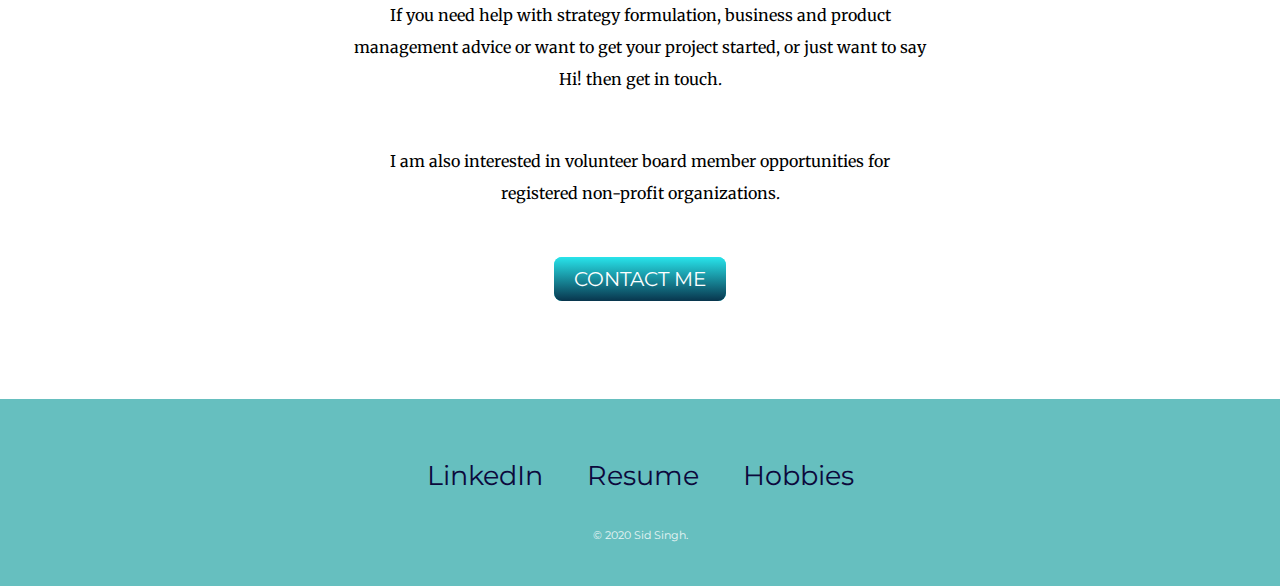
==== commit d0b50a23: "Update index.html" ====
--- a/index.html
+++ b/index.html
@@ -60,7 +60,7 @@
       <a class="footer-link" href="https://www.linkedin.com/in/sidsingh14/">LinkedIn</a>
       <a class="footer-link" download href="Sid Singh Resume ST PM.pdf">Resume</a>
       <a class="footer-link" href="Hobbies.html">Hobbies</a>
-      <p class = "copyright">© 2019 Sid Singh.</p>
+      <p class = "copyright">© 2020 Sid Singh.</p>
     </div>
   </body>
 </html>
--- a/style/styles.css
+++ b/style/styles.css
@@ -32,6 +32,7 @@
   margin: 30px auto 30px auto;
   font-weight: normal;
 }
+
 h5{
   color: #11999E;
   font-family: 'Montserrat', sans-serif;
